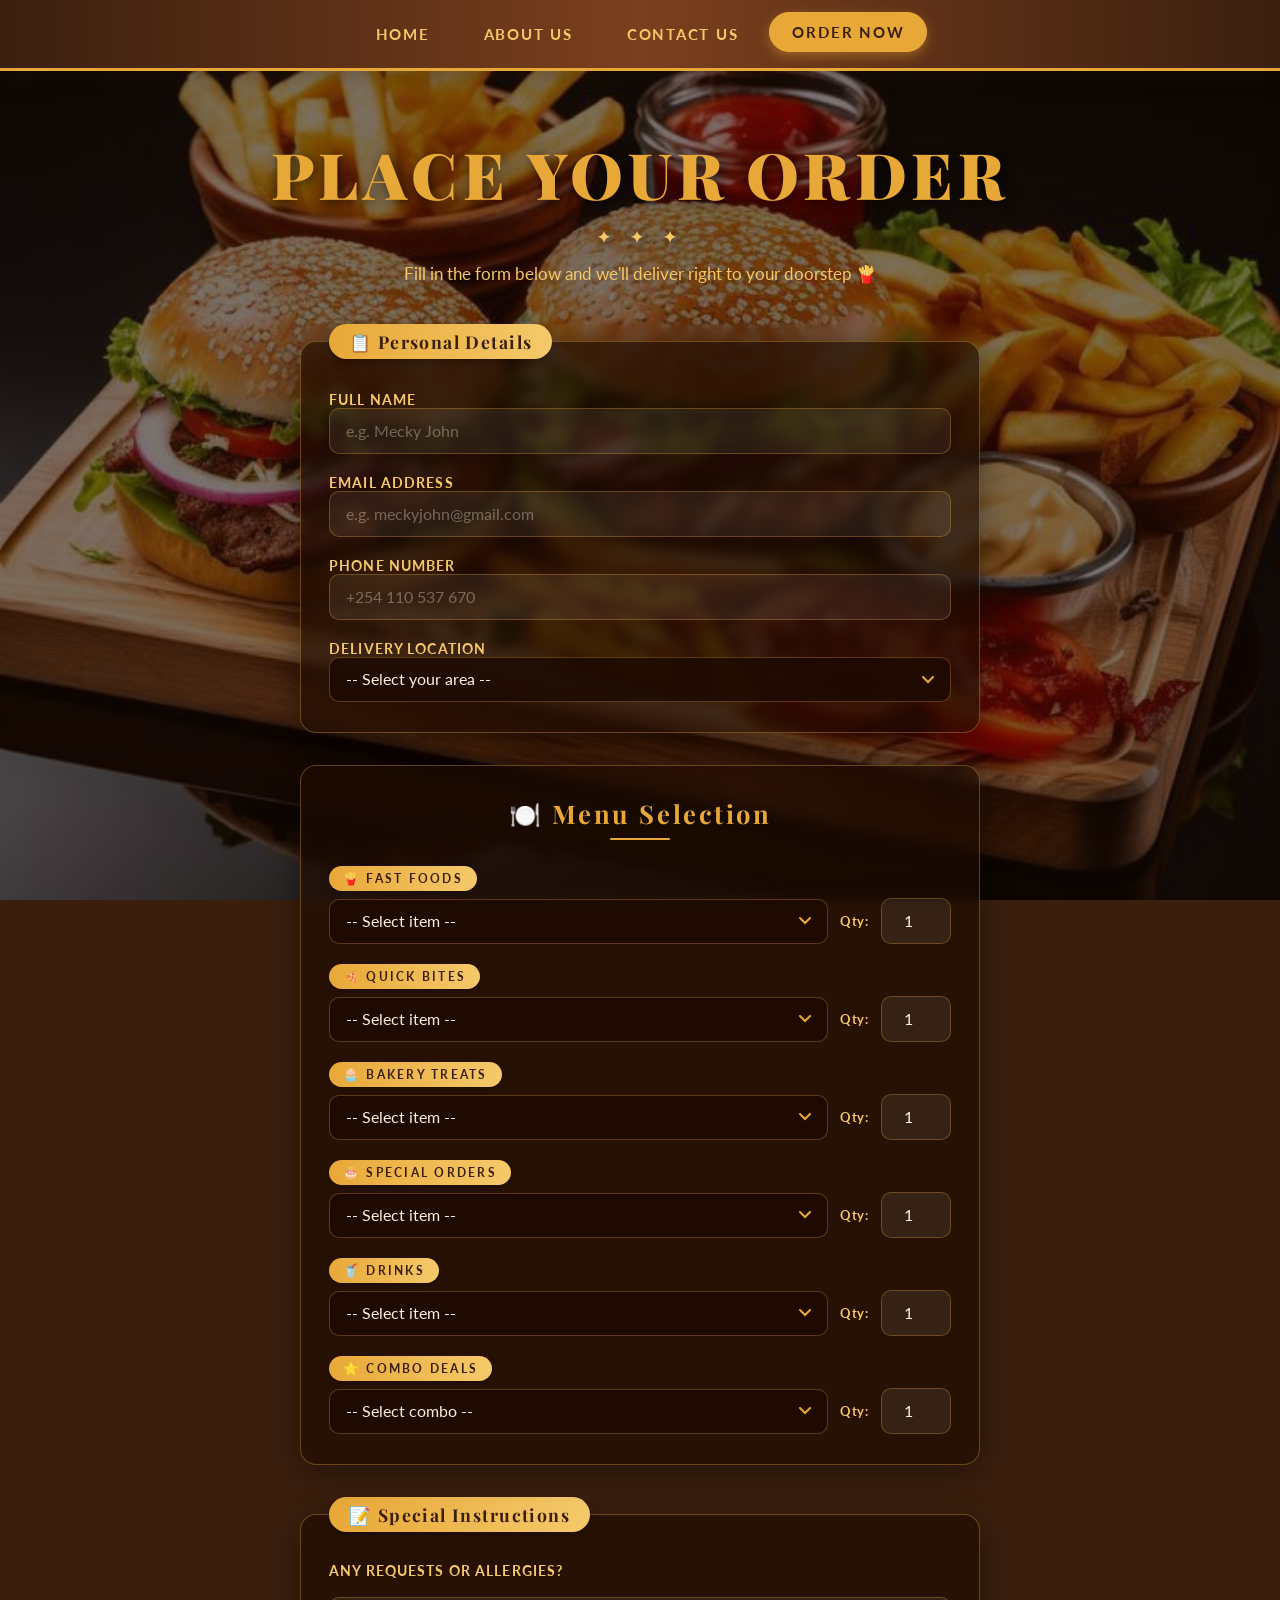
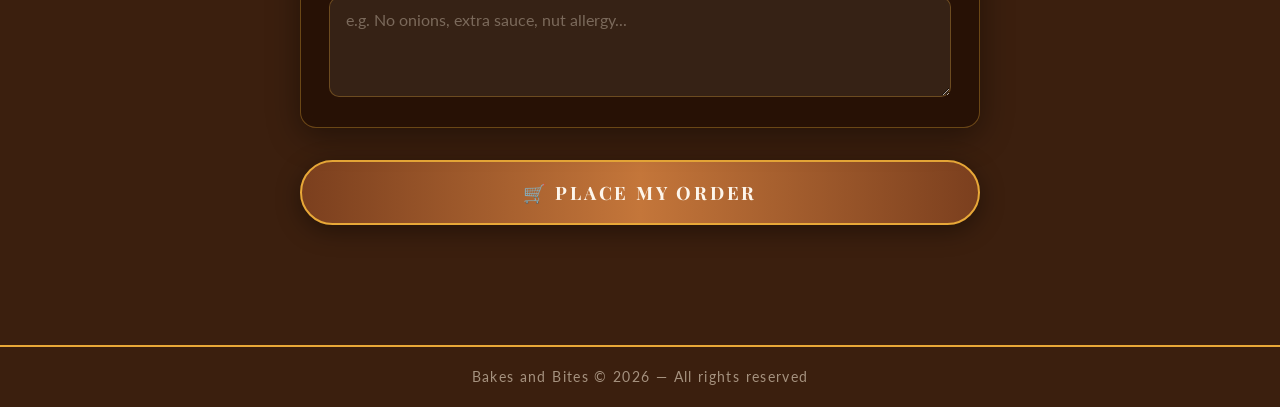
==== order.html @ fb9deca4 "Add files via upload" ====
<!DOCTYPE html>
<html lang="en">
<head>
  <meta charset="UTF-8">
  <meta name="viewport" content="width=device-width, initial-scale=1.0">
  <title>Place Your Order - Bakes and Bites</title>
  <link rel="stylesheet" href="style.css">
</head>
<body>

  <!-- Navigation -->
  <nav>
    <a href="index.html">Home</a>
    <a href="index.html#about">About Us</a>
    <a href="index.html#contact">Contact Us</a>
    <a href="order.html" class="active">Order Now</a>
  </nav>

  <!-- Header -->
  <header>
    <h1>PLACE YOUR ORDER</h1>
    <p>Fill in the form below and we'll deliver right to your doorstep 🍟</p>
  </header>

  <!-- Order Form -->
  <form>

    <!-- PERSONAL DETAILS -->
    <fieldset>
      <legend>📋 Personal Details</legend>

      <div>
        <label for="name">Full Name</label>
        <input type="text" id="name" name="name" placeholder="e.g. Mecky John" required>
      </div>

      <div>
        <label for="email">Email Address</label>
        <input type="email" id="email" name="email" placeholder="e.g. meckyjohn@gmail.com">
      </div>

      <div>
        <label for="number">Phone Number</label>
        <input type="tel" id="number" name="number" placeholder="+254 110 537 670" required>
      </div>

      <div>
        <label for="address">Delivery Location</label>
        <select id="address" name="address" required>
          <option value="">-- Select your area --</option>
          <option value="kinoo-87">87 Mall</option>
          <option value="mama-ngina">Mama Ngina</option>
          <option value="kariango-A">Kariango-A</option>
          <option value="kariango-B">Kariango-B</option>
          <option value="kariango-C">Kariango-C</option>
          <option value="kanyariri">Kanyariri</option>
          <option value="sunny-brook">Sunny Brook Gardens</option>
          <option value="muthiga">Muthiga</option>
          <option value="regen">Regen</option>
          <option value="rungiri">Rungiri</option>
        </select>
      </div>
    </fieldset>

    <!-- MENU SELECTION -->
    <div class="menu-section">
      <h2>🍽️ Menu Selection</h2>

      <div class="menu-group">
        <span class="category-label">🍟 Fast Foods</span>
        <div class="qty-row">
          <select id="fast-food" name="fast-food">
            <option value="">-- Select item --</option>
            <option value="classic-burger">Classic Burger &mdash; KSh 250</option>
            <option value="cheese-burger">Cheese Burger &mdash; KSh 300</option>
            <option value="chicken-burger">Chicken Burger &mdash; KSh 320</option>
            <option value="hot-dog">Hot Dog (Loaded) &mdash; KSh 200</option>
            <option value="fries-regular">French Fries (Regular) &mdash; KSh 150</option>
            <option value="fries-large">French Fries (Large) &mdash; KSh 250</option>
            <option value="wings">Chicken Wings (6pcs) &mdash; KSh 400</option>
            <option value="samosa">Samosa (Beef/Chicken) &mdash; KSh 70 each</option>
          </select>
          <span class="qty-label">Qty:</span>
          <input type="number" class="qty-input" name="fast-food-qty" min="1" max="20" value="1">
        </div>
      </div>

      <div class="menu-group">
        <span class="category-label">🍕 Quick Bites</span>
        <div class="qty-row">
          <select id="quick-bites" name="quick-bites">
            <option value="">-- Select item --</option>
            <option value="mini-pizza">Mini Pizza &mdash; KSh 350</option>
            <option value="sausage-roll">Sausage Roll &mdash; KSh 120</option>
            <option value="chicken-wrap">Chicken Wrap &mdash; KSh 300</option>
            <option value="chapati-beans">Chapati + Beans &mdash; KSh 200</option>
          </select>
          <span class="qty-label">Qty:</span>
          <input type="number" class="qty-input" name="quick-bites-qty" min="1" max="20" value="1">
        </div>
      </div>

      <div class="menu-group">
        <span class="category-label">🧁 Bakery Treats</span>
        <div class="qty-row">
          <select id="bakery" name="bakery">
            <option value="">-- Select item --</option>
            <option value="cupcakes">Cupcakes (Vanilla/Chocolate) &mdash; KSh 100</option>
            <option value="doughnuts">Doughnuts (Glazed/Chocolate) &mdash; KSh 80</option>
            <option value="slice-cake">Slice Cake &mdash; KSh 150</option>
            <option value="cookies">Cookies (2 pcs) &mdash; KSh 100</option>
            <option value="muffins">Muffins &mdash; KSh 120</option>
          </select>
          <span class="qty-label">Qty:</span>
          <input type="number" class="qty-input" name="bakery-qty" min="1" max="20" value="1">
        </div>
      </div>

      <div class="menu-group">
        <span class="category-label">🎂 Special Orders</span>
        <div class="qty-row">
          <select id="special" name="special">
            <option value="">-- Select item --</option>
            <option value="birthday-cake">Birthday Cakes (1kg+) &mdash; From KSh 1500</option>
            <option value="custom-cake">Custom Cakes &mdash; Price varies</option>
          </select>
          <span class="qty-label">Qty:</span>
          <input type="number" class="qty-input" name="special-qty" min="1" max="20" value="1">
        </div>
      </div>

      <div class="menu-group">
        <span class="category-label">🥤 Drinks</span>
        <div class="qty-row">
          <select id="drinks" name="drinks">
            <option value="">-- Select item --</option>
            <option value="soda">Soda (500ml) &mdash; KSh 100</option>
            <option value="juice">Fresh Juice &mdash; KSh 150</option>
            <option value="milkshake">Milkshake (Vanilla/Chocolate) &mdash; KSh 250</option>
            <option value="tea-coffee">Tea/Coffee &mdash; KSh 80</option>
          </select>
          <span class="qty-label">Qty:</span>
          <input type="number" class="qty-input" name="drinks-qty" min="1" max="20" value="1">
        </div>
      </div>

      <div class="menu-group">
        <span class="category-label">⭐ Combo Deals</span>
        <div class="qty-row">
          <select id="combos" name="combos">
            <option value="">-- Select combo --</option>
            <option value="combo-1">Burger + Fries + Soda &mdash; KSh 450</option>
            <option value="combo-2">Hot Dog + Juice &mdash; KSh 300</option>
            <option value="combo-3">Chicken Wings + Fries + Soda &mdash; KSh 600</option>
          </select>
          <span class="qty-label">Qty:</span>
          <input type="number" class="qty-input" name="combos-qty" min="1" max="20" value="1">
        </div>
      </div>
    </div>

    <!-- SPECIAL INSTRUCTIONS -->
    <fieldset>
      <legend>📝 Special Instructions</legend>
      <label for="notes">Any requests or allergies?</label>
      <textarea id="notes" name="notes" placeholder="e.g. No onions, extra sauce, nut allergy..."></textarea>
    </fieldset>

    <!-- SUBMIT -->
    <button type="submit" class="submit-btn">🛒 Place My Order</button>

  </form>

  <footer>Bakes and Bites &copy; 2026 &mdash; All rights reserved</footer>

</body>
</html>
---- style.css ----
/* =============================================
   BAKES AND BITES — style.css
   Shared styles for index.html + order.html
   ============================================= */

@import url('https://fonts.googleapis.com/css2?family=Playfair+Display:wght@400;700;900&family=Lato:wght@300;400;700&display=swap');

/* --- CSS Variables --- */
:root {
  --cream:       #fdf6ec;
  --warm-white:  #fff8f0;
  --brown-dark:  #3b1f0e;
  --brown-mid:   #7b3f1e;
  --brown-light: #c4763a;
  --gold:        #e8a838;
  --gold-light:  #f5c96a;
  --red-accent:  #b03a2e;
  --text-dark:   #2c1a0e;
  --text-light:  #fdf0dc;
  --shadow:      rgba(59, 31, 14, 0.25);
}

/* --- Reset --- */
*, *::before, *::after {
  margin: 0;
  padding: 0;
  box-sizing: border-box;
}

html {
  scroll-behavior: smooth;
  font-size: 16px;
}

body {
  font-family: 'Lato', sans-serif;
  color: var(--text-light);
  background-color: var(--brown-dark);
  background-image: url(mark.1),
    linear-gradient(135deg, #1a0a02 0%, #3b1f0e 100%);
  background-size: cover;
  background-attachment: fixed;
  background-position: center;
}

/* Dark overlay over background image */
body::before {
  content: '';
  position: fixed;
  inset: 0;
  background: rgba(20, 8, 2, 0.55);
  z-index: 0;
  pointer-events: none;
}

/* Sit above the overlay */
nav, section, header, form, footer, .menu-section {
  position: relative;
  z-index: 1;
}

/* =============================================
   NAVIGATION
   ============================================= */
nav {
  position: sticky;
  top: 0;
  z-index: 100;
  display: flex;
  justify-content: center;
  align-items: center;
  flex-wrap: wrap;
  gap: 8px;
  padding: 14px 30px;
  background: linear-gradient(90deg, var(--brown-dark), var(--brown-mid), var(--brown-dark));
  border-bottom: 3px solid var(--gold);
  box-shadow: 0 4px 20px var(--shadow);
}

nav a {
  color: var(--gold-light);
  font-family: 'Lato', sans-serif;
  font-weight: 700;
  font-size: 0.92rem;
  letter-spacing: 0.12em;
  text-transform: uppercase;
  text-decoration: none;
  padding: 10px 22px;
  border-radius: 30px;
  border: 1.5px solid transparent;
  transition: all 0.3s ease;
}

nav a:hover,
nav a.active {
  background-color: var(--gold);
  color: var(--brown-dark);
  border-color: var(--gold);
  transform: translateY(-2px);
  box-shadow: 0 4px 12px rgba(232, 168, 56, 0.4);
}

/* =============================================
   SECTIONS (index.html pages)
   ============================================= */
section {
  min-height: 100vh;
  padding: 90px 60px 70px;
  display: flex;
  flex-direction: column;
  justify-content: center;
}

/* HOME */
#home {
  text-align: center;
  align-items: center;
  background: linear-gradient(180deg,
    rgba(30, 10, 2, 0.72) 0%,
    rgba(60, 25, 8, 0.52) 100%);
  border-bottom: 3px solid var(--gold);
}

#home h1 {
  font-family: 'Playfair Display', serif;
  font-size: clamp(3rem, 8vw, 6rem);
  font-weight: 900;
  color: var(--gold);
  letter-spacing: 0.08em;
  text-shadow: 3px 3px 12px rgba(0,0,0,0.6);
  margin-bottom: 30px;
  animation: fadeDown 1s ease both;
}

#home h1::after {
  content: '✦  ✦  ✦';
  display: block;
  font-size: 1.1rem;
  color: var(--brown-light);
  margin-top: 12px;
  letter-spacing: 0.5em;
}

#home p {
  font-size: clamp(1rem, 2vw, 1.2rem);
  color: var(--text-light);
  max-width: 680px;
  line-height: 1.9;
  margin-bottom: 20px;
  animation: fadeUp 1.2s ease both;
}

/* ABOUT */
#about {
  background: linear-gradient(160deg,
    rgba(20, 8, 2, 0.82) 0%,
    rgba(50, 20, 5, 0.75) 100%);
  border-bottom: 3px solid var(--gold);
}

#about > h1 {
  font-family: 'Playfair Display', serif;
  font-size: clamp(2.2rem, 5vw, 3.5rem);
  color: var(--gold);
  text-align: center;
  margin-bottom: 18px;
  letter-spacing: 0.06em;
}

#about > p {
  color: var(--text-light);
  font-size: 1.05rem;
  max-width: 700px;
  line-height: 1.85;
  text-align: center;
  margin: 0 auto 50px;
}

/* Menu heading (h2 inside #about but not the offer) */
#about h2:not(.offer-heading) {
  font-family: 'Playfair Display', serif;
  font-size: 2rem;
  color: var(--gold-light);
  text-align: center;
  margin-bottom: 35px;
  letter-spacing: 0.1em;
}

#about h2:not(.offer-heading)::after {
  content: '';
  display: block;
  width: 80px;
  height: 3px;
  background: var(--gold);
  margin: 10px auto 0;
  border-radius: 2px;
}

/* Offer banner */
.offer-heading {
  font-family: 'Playfair Display', serif;
  font-size: 1.8rem;
  color: var(--cream) !important;
  background: linear-gradient(90deg, var(--red-accent), var(--brown-mid));
  display: inline-block;
  padding: 10px 30px;
  border-radius: 10px;
  margin-top: 40px;
  margin-bottom: 12px;
  box-shadow: 0 4px 16px rgba(176, 58, 46, 0.4);
}

#about p strong { color: var(--gold-light); }
#about p span {
  color: var(--gold);
  font-weight: 700;
  text-decoration: underline;
  text-underline-offset: 4px;
}

/* Back to top */
#about a[href="#home"] {
  display: inline-block;
  margin-top: 40px;
  color: var(--gold);
  font-weight: 700;
  text-decoration: none;
  letter-spacing: 0.1em;
  text-transform: uppercase;
  font-size: 0.9rem;
  border: 2px solid var(--gold);
  padding: 10px 24px;
  border-radius: 30px;
  transition: all 0.3s ease;
}

#about a[href="#home"]:hover {
  background: var(--gold);
  color: var(--brown-dark);
}

/* Category h3 headings */
h3 {
  font-family: 'Lato', sans-serif;
  font-size: 1.05rem;
  font-weight: 700;
  letter-spacing: 0.1em;
  text-transform: uppercase;
  color: var(--brown-dark);
  background: linear-gradient(90deg, var(--gold), var(--gold-light));
  padding: 10px 20px;
  border-radius: 8px;
  margin: 30px 0 12px;
  display: inline-block;
  box-shadow: 0 3px 10px rgba(0,0,0,0.3);
}

/* Menu lists */
ul {
  list-style: none;
  margin-bottom: 10px;
  padding-left: 10px;
}

ul li {
  color: var(--text-light);
  font-size: 1rem;
  padding: 8px 0 8px 22px;
  border-bottom: 1px solid rgba(232, 168, 56, 0.15);
  position: relative;
  transition: color 0.2s;
}

ul li::before {
  content: '›';
  position: absolute;
  left: 0;
  color: var(--gold);
  font-size: 1.3rem;
  line-height: 1.4;
}

ul li:hover { color: var(--gold-light); }

/* CONTACT */
#contact {
  text-align: center;
  align-items: center;
  background: linear-gradient(180deg,
    rgba(20, 8, 2, 0.85) 0%,
    rgba(10, 4, 1, 0.95) 100%);
}

#contact h1 {
  font-family: 'Playfair Display', serif;
  font-size: clamp(2rem, 5vw, 3.2rem);
  color: var(--gold);
  margin-bottom: 30px;
  letter-spacing: 0.06em;
}

#contact p {
  color: var(--gold-light);
  font-size: 1rem;
  margin-bottom: 8px;
  font-weight: 700;
  letter-spacing: 0.08em;
  text-transform: uppercase;
}

#contact a {
  display: inline-block;
  color: var(--text-light);
  font-size: 1.05rem;
  text-decoration: none;
  background: var(--brown-mid);
  padding: 12px 30px;
  border-radius: 30px;
  margin-bottom: 30px;
  border: 1.5px solid var(--gold);
  transition: all 0.3s ease;
}

#contact a:hover {
  background: var(--gold);
  color: var(--brown-dark);
  transform: translateY(-2px);
  box-shadow: 0 6px 18px rgba(232, 168, 56, 0.35);
}

/* =============================================
   FOOTER
   ============================================= */
footer {
  position: relative;
  z-index: 1;
  background: var(--brown-dark);
  color: rgba(253, 240, 220, 0.55);
  text-align: center;
  font-size: 0.85rem;
  letter-spacing: 0.1em;
  padding: 22px 20px;
  border-top: 2px solid var(--gold);
  margin-top: 60px;
}

/* =============================================
   ORDER PAGE — header
   ============================================= */
header {
  text-align: center;
  padding: 60px 20px 40px;
}

header h1 {
  font-family: 'Playfair Display', serif;
  font-size: clamp(2.4rem, 6vw, 4rem);
  font-weight: 900;
  color: var(--gold);
  letter-spacing: 0.08em;
  text-shadow: 2px 2px 12px rgba(0,0,0,0.6);
  animation: fadeDown 0.9s ease both;
}

header h1::after {
  content: '✦  ✦  ✦';
  display: block;
  font-size: 1rem;
  color: var(--gold-light);
  margin-top: 10px;
  letter-spacing: 0.5em;
}

header p {
  color: var(--gold-light);
  font-size: 1.05rem;
  margin-top: 16px;
  opacity: 0.85;
  animation: fadeUp 1s ease both;
}

/* =============================================
   ORDER PAGE — form
   ============================================= */
form {
  max-width: 720px;
  margin: 0 auto;
  padding: 0 20px 60px;
  display: flex;
  flex-direction: column;
  gap: 32px;
}

fieldset {
  border: 1.5px solid rgba(232, 168, 56, 0.35);
  border-radius: 16px;
  padding: 30px 28px;
  background: rgba(30, 12, 3, 0.65);
  backdrop-filter: blur(6px);
  box-shadow: 0 8px 32px rgba(0,0,0,0.4);
  display: flex;
  flex-direction: column;
  gap: 18px;
  animation: fadeUp 0.8s ease both;
}

legend {
  font-family: 'Playfair Display', serif;
  font-size: 1.1rem;
  font-weight: 700;
  color: var(--brown-dark);
  background: linear-gradient(90deg, var(--gold), var(--gold-light));
  padding: 6px 20px;
  border-radius: 20px;
  letter-spacing: 0.08em;
  box-shadow: 0 3px 10px rgba(0,0,0,0.3);
}

.menu-section {
  background: rgba(30, 12, 3, 0.65);
  border: 1.5px solid rgba(232, 168, 56, 0.35);
  border-radius: 16px;
  padding: 30px 28px;
  backdrop-filter: blur(6px);
  box-shadow: 0 8px 32px rgba(0,0,0,0.4);
  display: flex;
  flex-direction: column;
  gap: 20px;
  animation: fadeUp 1s ease both;
}

.menu-section h2 {
  font-family: 'Playfair Display', serif;
  font-size: 1.6rem;
  color: var(--gold);
  text-align: center;
  letter-spacing: 0.1em;
  margin-bottom: 6px;
}

.menu-section h2::after {
  content: '';
  display: block;
  width: 60px;
  height: 2px;
  background: var(--gold);
  margin: 8px auto 0;
  border-radius: 2px;
}

.menu-group {
  display: flex;
  flex-direction: column;
  gap: 7px;
}

.category-label {
  font-size: 0.78rem;
  font-weight: 700;
  letter-spacing: 0.18em;
  text-transform: uppercase;
  color: var(--brown-dark);
  background: linear-gradient(90deg, var(--gold), var(--gold-light));
  display: inline-block;
  padding: 5px 14px;
  border-radius: 20px;
  width: fit-content;
  box-shadow: 0 2px 8px rgba(0,0,0,0.25);
}

label {
  font-size: 0.88rem;
  font-weight: 700;
  letter-spacing: 0.08em;
  color: var(--gold-light);
  text-transform: uppercase;
}

input[type="text"],
input[type="email"],
input[type="tel"],
input[type="number"] {
  width: 100%;
  padding: 13px 16px;
  border-radius: 10px;
  border: 1.5px solid rgba(232, 168, 56, 0.3);
  background: rgba(255, 248, 235, 0.07);
  color: var(--text-light);
  font-family: 'Lato', sans-serif;
  font-size: 0.97rem;
  outline: none;
  transition: border-color 0.3s, box-shadow 0.3s, background 0.3s;
}

input::placeholder { color: rgba(253, 240, 220, 0.35); }

input:focus {
  border-color: var(--gold);
  background: rgba(255, 248, 235, 0.12);
  box-shadow: 0 0 0 3px rgba(232, 168, 56, 0.2);
}

select {
  width: 100%;
  padding: 13px 16px;
  border-radius: 10px;
  border: 1.5px solid rgba(232, 168, 56, 0.3);
  background: rgba(30, 10, 2, 0.85);
  color: var(--text-light);
  font-family: 'Lato', sans-serif;
  font-size: 0.97rem;
  outline: none;
  cursor: pointer;
  appearance: none;
  background-image: url("data:image/svg+xml,%3Csvg xmlns='http://www.w3.org/2000/svg' width='12' height='8' viewBox='0 0 12 8'%3E%3Cpath d='M1 1l5 5 5-5' stroke='%23e8a838' stroke-width='2' fill='none' stroke-linecap='round'/%3E%3C/svg%3E");
  background-repeat: no-repeat;
  background-position: right 16px center;
  padding-right: 40px;
  transition: border-color 0.3s, box-shadow 0.3s;
}

select:focus {
  border-color: var(--gold);
  box-shadow: 0 0 0 3px rgba(232, 168, 56, 0.2);
}

select option {
  background: var(--brown-dark);
  color: var(--text-light);
}

.qty-row {
  display: flex;
  align-items: center;
  gap: 12px;
}

.qty-row select { flex: 1; }

.qty-label {
  color: var(--gold-light);
  font-size: 0.82rem;
  font-weight: 700;
  letter-spacing: 0.06em;
  white-space: nowrap;
}

.qty-input {
  width: 70px !important;
  text-align: center;
  padding: 13px 8px !important;
}

textarea {
  width: 100%;
  padding: 13px 16px;
  border-radius: 10px;
  border: 1.5px solid rgba(232, 168, 56, 0.3);
  background: rgba(255, 248, 235, 0.07);
  color: var(--text-light);
  font-family: 'Lato', sans-serif;
  font-size: 0.97rem;
  resize: vertical;
  min-height: 100px;
  outline: none;
  transition: border-color 0.3s, box-shadow 0.3s;
}

textarea::placeholder { color: rgba(253, 240, 220, 0.35); }

textarea:focus {
  border-color: var(--gold);
  box-shadow: 0 0 0 3px rgba(232, 168, 56, 0.2);
}

.submit-btn {
  display: block;
  width: 100%;
  padding: 18px;
  background: linear-gradient(90deg, var(--brown-mid), var(--brown-light), var(--brown-mid));
  color: var(--cream);
  font-family: 'Playfair Display', serif;
  font-size: 1.15rem;
  font-weight: 700;
  letter-spacing: 0.15em;
  text-transform: uppercase;
  border: 2px solid var(--gold);
  border-radius: 50px;
  cursor: pointer;
  transition: all 0.3s ease;
  box-shadow: 0 6px 24px rgba(0,0,0,0.4);
}

.submit-btn:hover {
  background: linear-gradient(90deg, var(--gold), var(--gold-light), var(--gold));
  color: var(--brown-dark);
  transform: translateY(-3px);
  box-shadow: 0 10px 30px rgba(232,168,56,0.4);
}

.submit-btn:active { transform: translateY(0); }

/* =============================================
   ANIMATIONS
   ============================================= */
@keyframes fadeDown {
  from { opacity: 0; transform: translateY(-30px); }
  to   { opacity: 1; transform: translateY(0); }
}

@keyframes fadeUp {
  from { opacity: 0; transform: translateY(30px); }
  to   { opacity: 1; transform: translateY(0); }
}

/* =============================================
   RESPONSIVE — Mobile
   ============================================= */
@media (max-width: 600px) {
  section { padding: 80px 24px 50px; }

  nav {
    gap: 6px;
    padding: 12px 16px;
  }

  nav a {
    font-size: 0.8rem;
    padding: 8px 12px;
  }

  h3 { font-size: 0.95rem; }

  .qty-row {
    flex-direction: column;
    align-items: stretch;
  }

  .qty-input { width: 100% !important; }

  fieldset, .menu-section { padding: 22px 18px; }
}
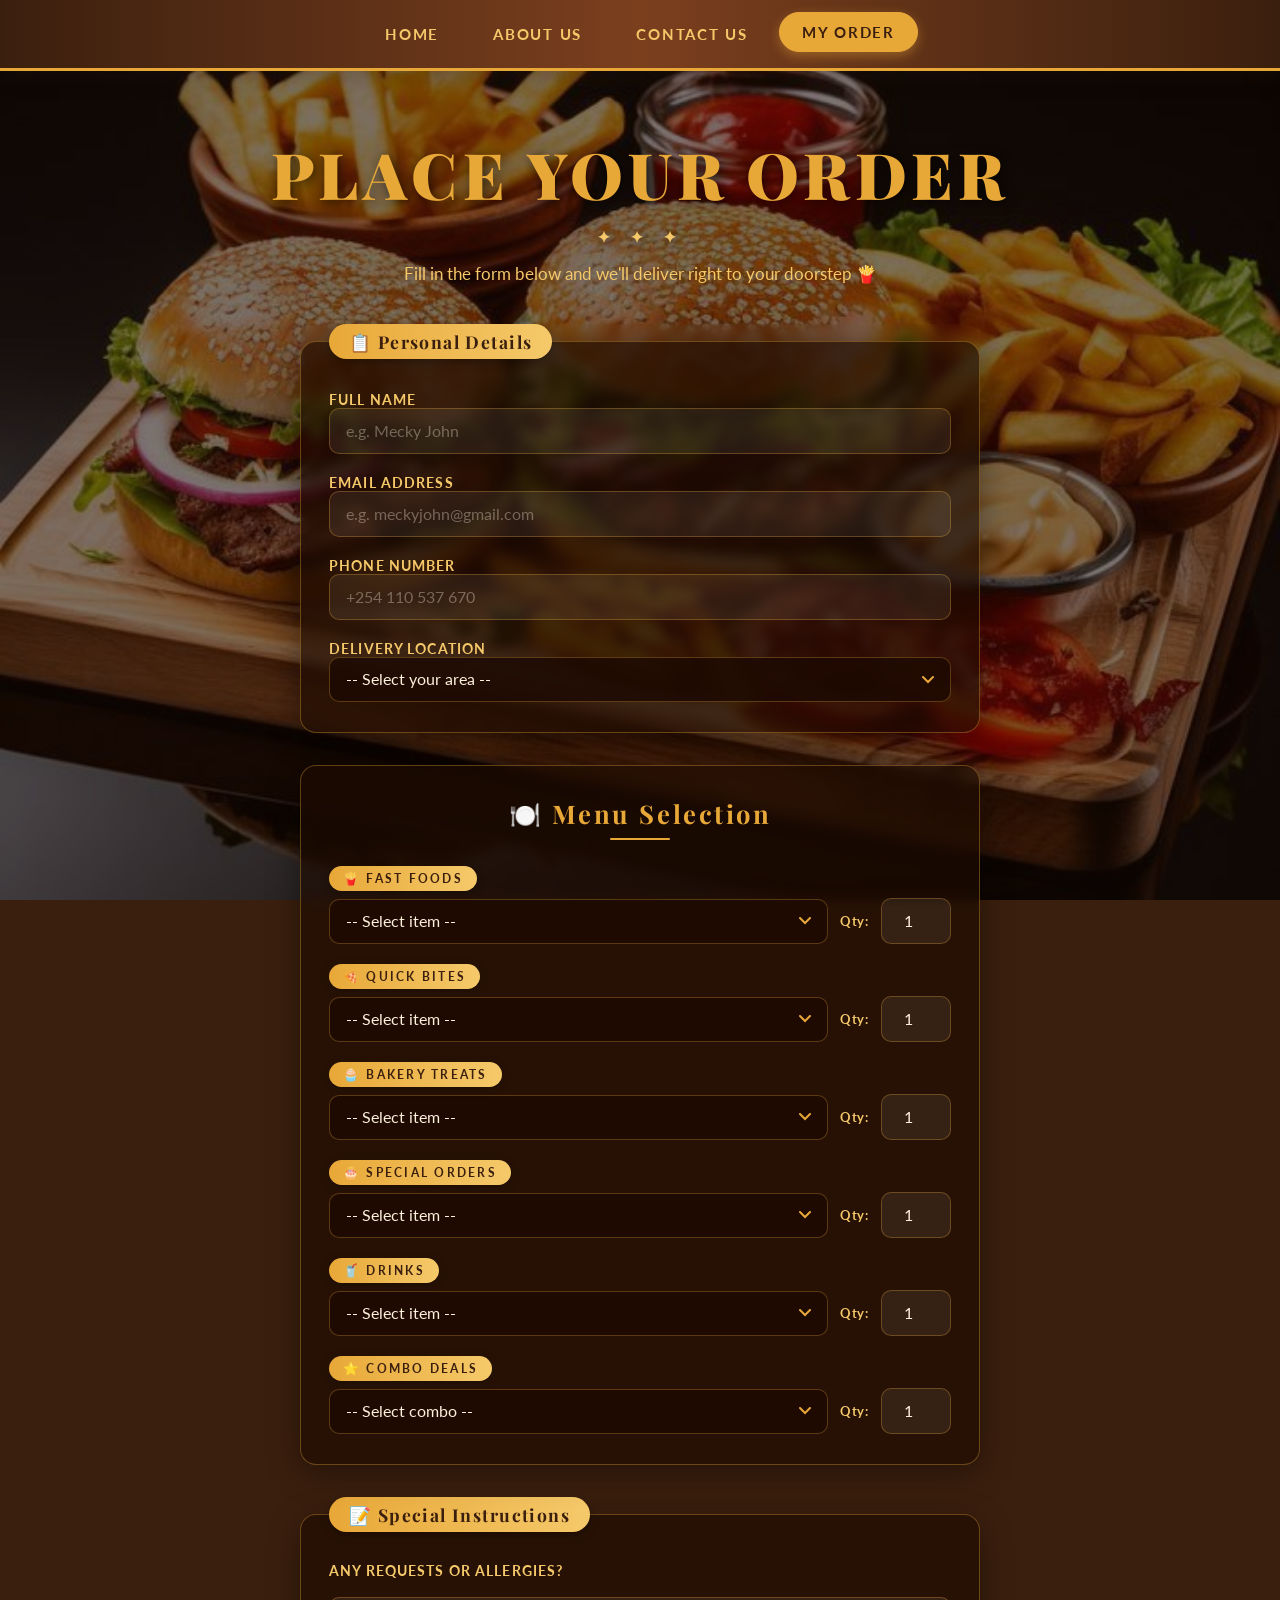
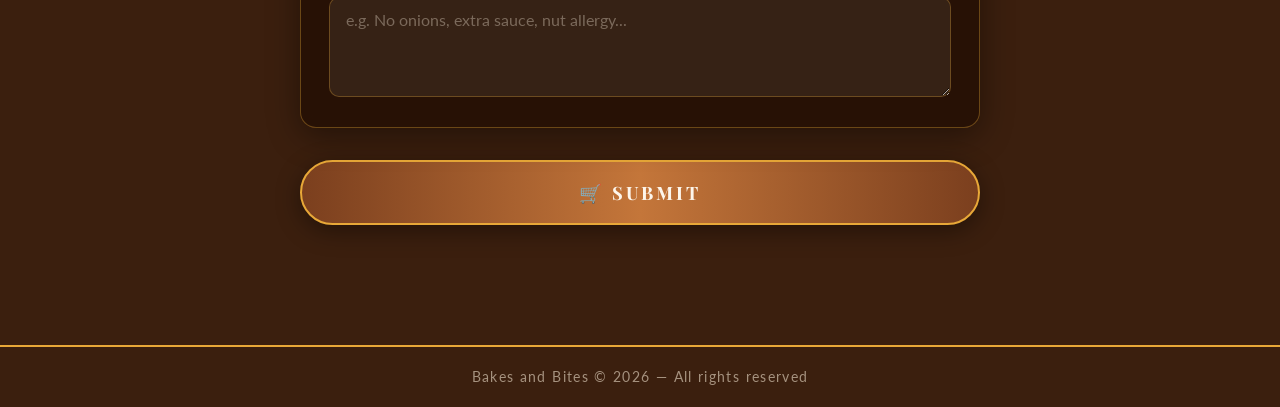
==== commit e108f069: "Add files via upload" ====
--- a/order.html
+++ b/order.html
@@ -13,7 +13,7 @@
     <a href="index.html">Home</a>
     <a href="index.html#about">About Us</a>
     <a href="index.html#contact">Contact Us</a>
-    <a href="order.html" class="active">Order Now</a>
+    <a href="order.html" class="active">My Order </a>
   </nav>
 
   <!-- Header -->
@@ -167,7 +167,7 @@
     </fieldset>
 
     <!-- SUBMIT -->
-    <button type="submit" class="submit-btn">🛒 Place My Order</button>
+    <button type="submit" class="submit-btn">🛒 Submit</button>
 
   </form>
 
--- a/style.css
+++ b/style.css
@@ -36,7 +36,7 @@
   font-family: 'Lato', sans-serif;
   color: var(--text-light);
   background-color: var(--brown-dark);
-  background-image: url(mark.1),
+  background-image: url(fastfoods.jpeg),
     linear-gradient(135deg, #1a0a02 0%, #3b1f0e 100%);
   background-size: cover;
   background-attachment: fixed;
@@ -156,6 +156,7 @@
     rgba(20, 8, 2, 0.82) 0%,
     rgba(50, 20, 5, 0.75) 100%);
   border-bottom: 3px solid var(--gold);
+  align-items: flex-start;
 }
 
 #about > h1 {
@@ -185,6 +186,41 @@
   margin-bottom: 35px;
   letter-spacing: 0.1em;
 }
+
+.menu-row{
+    display: flex;
+    align-items: center;
+    gap: 24px;
+    margin-bottom: 40px;
+    flex-direction: row;
+}
+
+.menu-img-wrapper{
+    width: 180px;
+    height: 180px;
+    border-radius: 150px;
+    border:12px var(--gold);
+    flex-shrink:0;
+    overflow: hidden;
+}
+
+.menu-img-wrapper img{
+    width: 100%;
+    height: 100%;
+     object-fit: cover;
+}
+
+#menu{
+    width: 100%;
+    display: flex;
+    flex-direction: column;
+    gap: 24px;
+}
+.menu-row.reverse{
+    flex-direction: row-reverse;
+    align-items: center;
+}
+
 
 #about h2:not(.offer-heading)::after {
   content: '';
@@ -218,27 +254,27 @@
   text-underline-offset: 4px;
 }
 
-/* Back to top */
-#about a[href="#home"] {
+/* Open Order form */
+#order-now a{
   display: inline-block;
   margin-top: 40px;
   color: var(--gold);
   font-weight: 700;
   text-decoration: none;
-  letter-spacing: 0.1em;
+  letter-spacing: 0.1rem;
   text-transform: uppercase;
   font-size: 0.9rem;
   border: 2px solid var(--gold);
-  padding: 10px 24px;
-  border-radius: 30px;
-  transition: all 0.3s ease;
-}
-
-#about a[href="#home"]:hover {
+  padding: 12px 24px;
+  border-top-left-radius: 20px;
+  border-bottom-right-radius: 20px;
+  transition: all 0.3s ease-in;
+}
+
+#order-now a:hover{
   background: var(--gold);
   color: var(--brown-dark);
 }
-
 /* Category h3 headings */
 h3 {
   font-family: 'Lato', sans-serif;
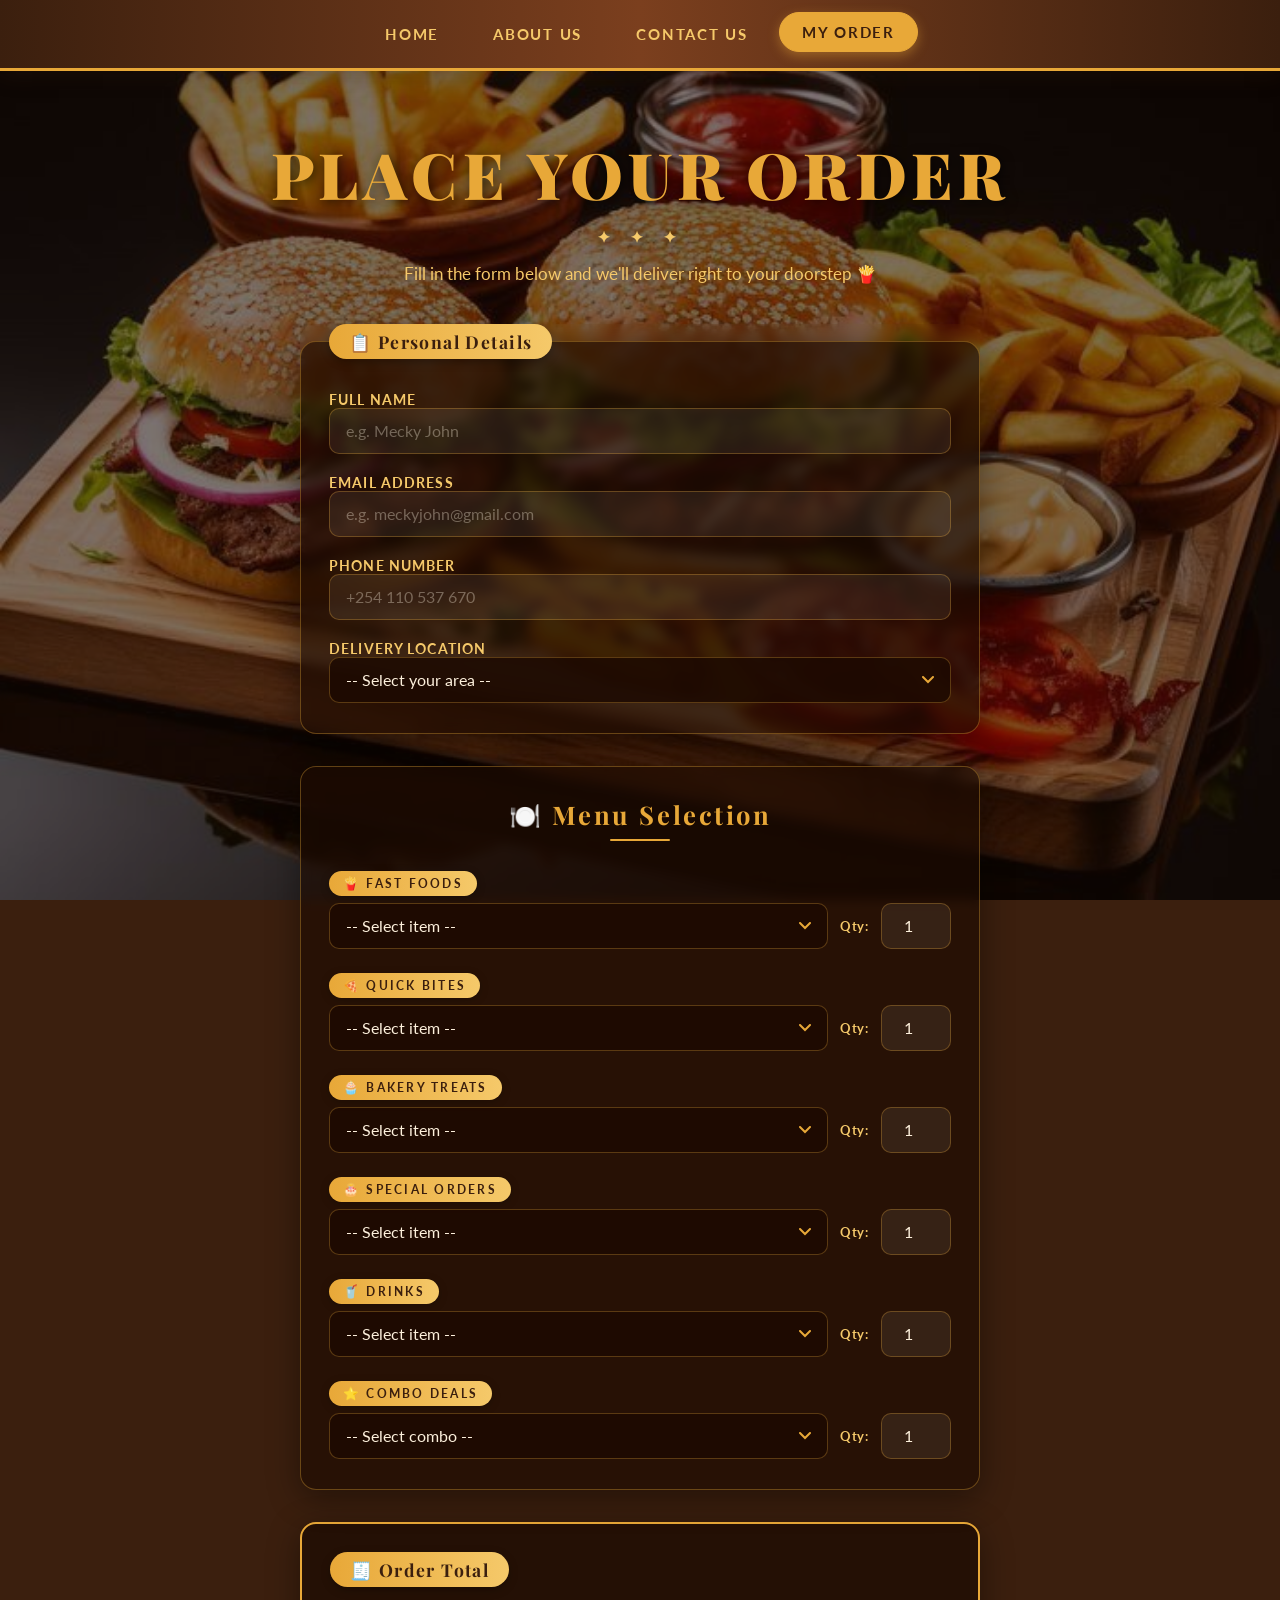
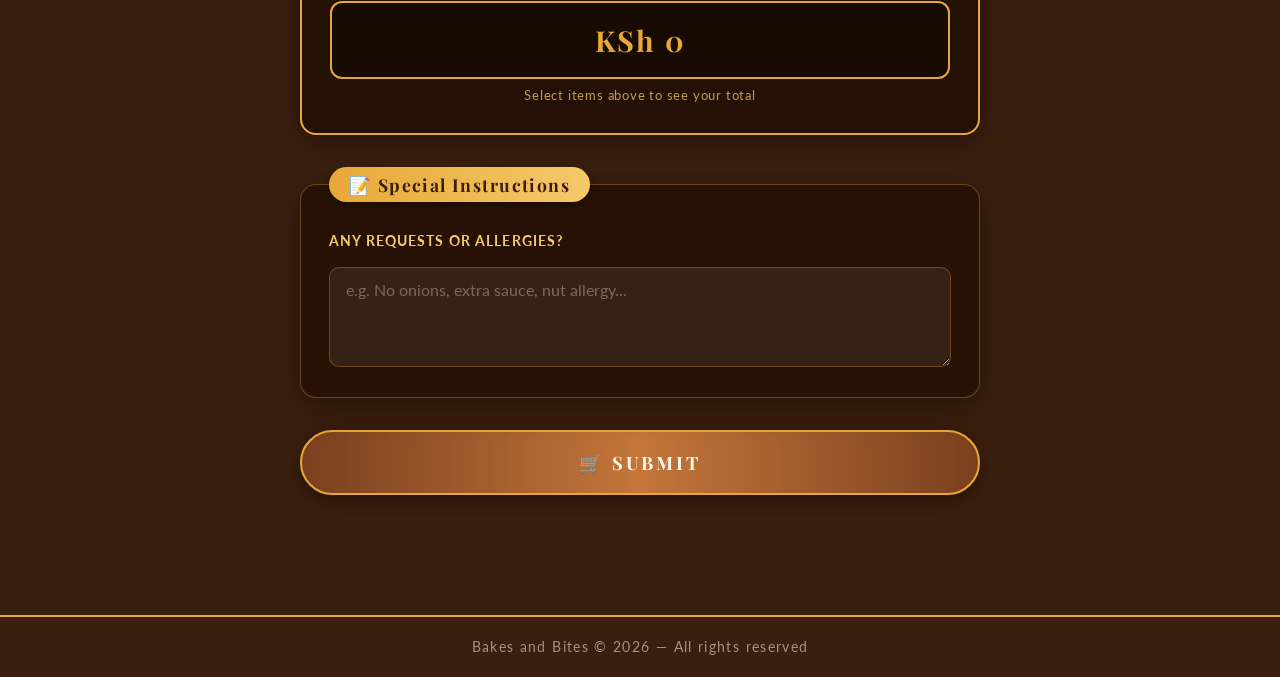
==== commit 6571cc59: "Add files via upload" ====
--- a/order.html
+++ b/order.html
@@ -63,12 +63,13 @@
     </fieldset>
 
     <!-- MENU SELECTION -->
-    <div class="menu-section">
+    <div id="menu" class="menu-section">
       <h2>🍽️ Menu Selection</h2>
 
       <div class="menu-group">
         <span class="category-label">🍟 Fast Foods</span>
-        <div class="qty-row">
+        <div  class="qty-row">
+
           <select id="fast-food" name="fast-food">
             <option value="">-- Select item --</option>
             <option value="classic-burger">Classic Burger &mdash; KSh 250</option>
@@ -158,6 +159,14 @@
         </div>
       </div>
     </div>
+    <!--LIVE CALCULATOR-->
+<div class="total-section">
+  <span class="total-label">🧾 Order Total</span>
+  <div class="total-display-wrapper">
+    <input type="text" id="display" disabled placeholder="KSh 0">
+    <p class="total-note" id="total-note"></p>
+  </div>
+</div>
 
     <!-- SPECIAL INSTRUCTIONS -->
     <fieldset>
@@ -166,6 +175,7 @@
       <textarea id="notes" name="notes" placeholder="e.g. No onions, extra sauce, nut allergy..."></textarea>
     </fieldset>
 
+    
     <!-- SUBMIT -->
     <button type="submit" class="submit-btn">🛒 Submit</button>
 
@@ -173,5 +183,6 @@
 
   <footer>Bakes and Bites &copy; 2026 &mdash; All rights reserved</footer>
 
+  <script src="script.js"></script>
 </body>
 </html>
--- a/style.css
+++ b/style.css
@@ -36,7 +36,7 @@
   font-family: 'Lato', sans-serif;
   color: var(--text-light);
   background-color: var(--brown-dark);
-  background-image: url(fastfoods.jpeg),
+  background-image: url(fastfoods.webp),
     linear-gradient(135deg, #1a0a02 0%, #3b1f0e 100%);
   background-size: cover;
   background-attachment: fixed;
@@ -362,6 +362,11 @@
   color: var(--brown-dark);
   transform: translateY(-2px);
   box-shadow: 0 6px 18px rgba(232, 168, 56, 0.35);
+}
+
+i {
+  color: #E1306C; /* Instagram color */
+  margin-right: 5px;
 }
 
 /* =============================================
@@ -563,7 +568,13 @@
 select option {
   background: var(--brown-dark);
   color: var(--text-light);
-}
+
+}
+
+select option::hover{
+  
+}
+
 
 .qty-row {
   display: flex;
@@ -676,3 +687,67 @@
 
   fieldset, .menu-section { padding: 22px 18px; }
 }
+
+
+/* =============================================
+   LIVE CALCULATOR — Total Price Display
+   ============================================= */
+.total-section {
+  background: rgba(30, 12, 3, 0.75);
+  border: 2px solid var(--gold);
+  border-radius: 16px;
+  padding: 28px;
+  display: flex;
+  flex-direction: column;
+  gap: 14px;
+  backdrop-filter: blur(6px);
+  box-shadow: 0 8px 32px rgba(0, 0, 0, 0.4);
+  animation: fadeUp 1s ease both;
+}
+
+.total-label {
+  font-family: 'Playfair Display', serif;
+  font-size: 1.1rem;
+  font-weight: 700;
+  color: var(--brown-dark);
+  background: linear-gradient(90deg, var(--gold), var(--gold-light));
+  padding: 6px 20px;
+  border-radius: 20px;
+  letter-spacing: 0.08em;
+  width: fit-content;
+  box-shadow: 0 3px 10px rgba(0, 0, 0, 0.3);
+}
+
+.total-display-wrapper {
+  display: flex;
+  flex-direction: column;
+  gap: 8px;
+}
+
+#display {
+  width: 100%;
+  padding: 18px 20px;
+  border-radius: 12px;
+  border: 2px solid var(--gold);
+  background: rgba(0, 0, 0, 0.35);
+  color: var(--gold);
+  font-family: 'Playfair Display', serif;
+  font-size: 1.8rem;
+  font-weight: 700;
+  letter-spacing: 0.06em;
+  text-align: center;
+  cursor: default;
+}
+
+#display:disabled {
+  opacity: 1;
+}
+
+.total-note {
+  font-size: 0.82rem;
+  color: var(--gold-light);
+  text-align: center;
+  letter-spacing: 0.06em;
+  opacity: 0.75;
+  min-height: 18px;
+}
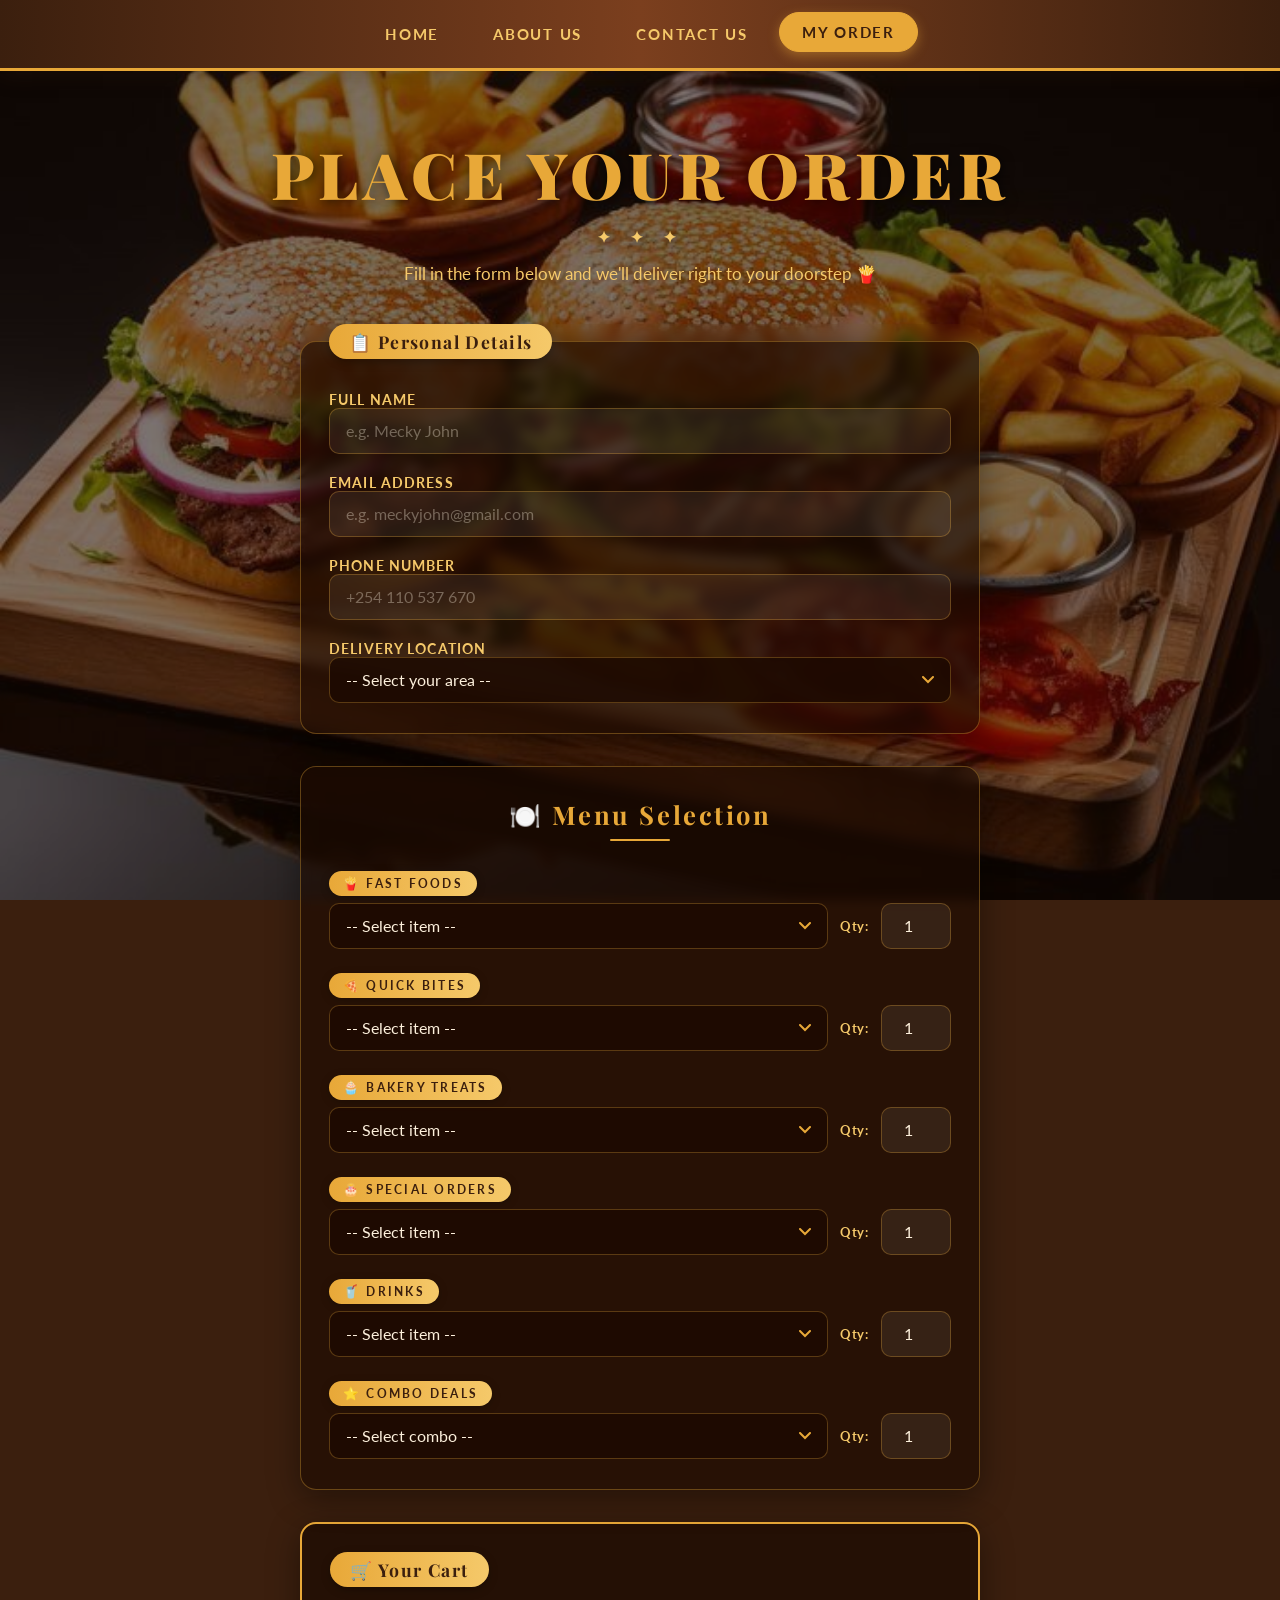
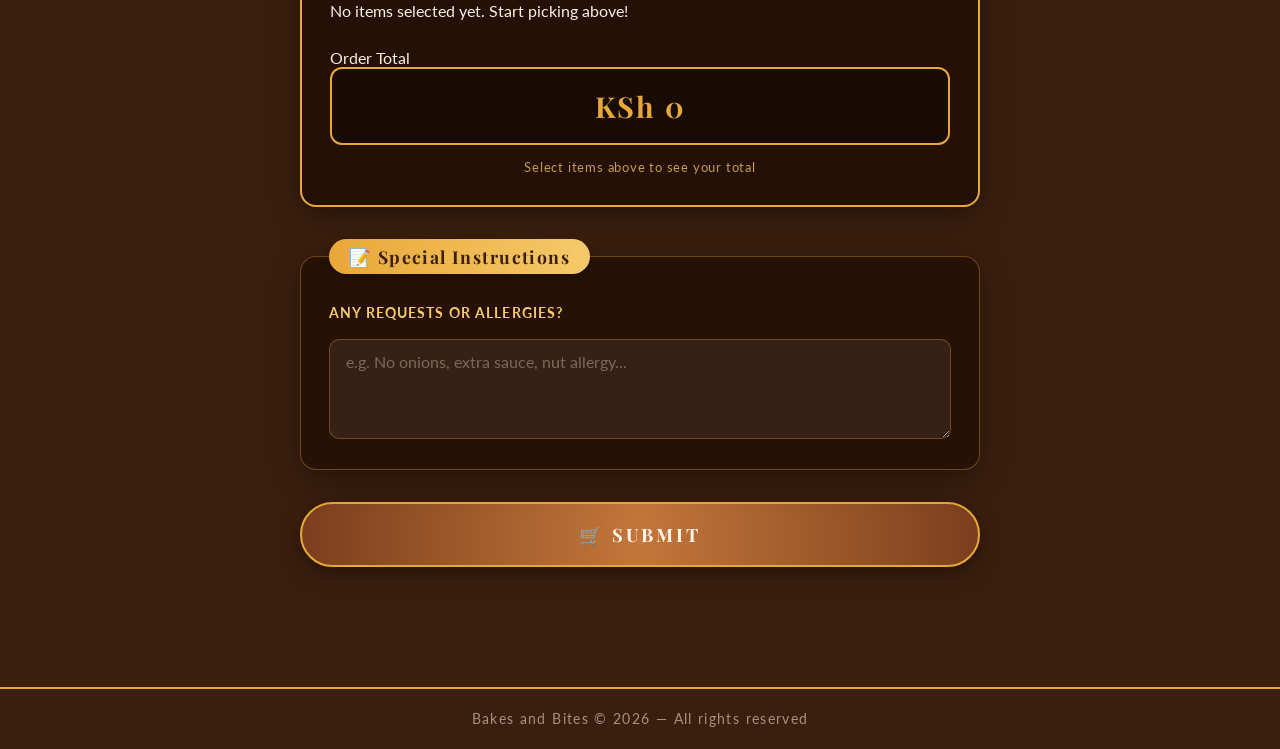
==== commit 0c06cec6: "Add files via upload" ====
--- a/order.html
+++ b/order.html
@@ -4,7 +4,7 @@
   <meta charset="UTF-8">
   <meta name="viewport" content="width=device-width, initial-scale=1.0">
   <title>Place Your Order - Bakes and Bites</title>
-  <link rel="stylesheet" href="style.css">
+  <link rel="stylesheet" href="body.css">
 </head>
 <body>
 
@@ -161,11 +161,23 @@
     </div>
     <!--LIVE CALCULATOR-->
 <div class="total-section">
-  <span class="total-label">🧾 Order Total</span>
-  <div class="total-display-wrapper">
-    <input type="text" id="display" disabled placeholder="KSh 0">
-    <p class="total-note" id="total-note"></p>
+  <span class="total-label">🛒 Your Cart</span>
+
+  <!-- Cart item list -->
+  <div id="cart-list">
+    <p class="cart-empty">No items selected yet. Start picking above!</p>
   </div>
+
+  <!-- Divider -->
+  <div class="cart-divider"></div>
+
+  <!-- Total row -->
+  <div class="cart-total-row">
+    <span class="cart-total-text">Order Total</span>
+    <input type="text" id="display" disabled value="KSh 0">
+  </div>
+
+  <p class="total-note" id="total-note">Select items above to see your total</p>
 </div>
 
     <!-- SPECIAL INSTRUCTIONS -->
--- a/body.css
+++ b/body.css
@@ -0,0 +1,753 @@
+/* =============================================
+   BAKES AND BITES — style.css
+   Shared styles for index.html + order.html
+   ============================================= */
+
+@import url('https://fonts.googleapis.com/css2?family=Playfair+Display:wght@400;700;900&family=Lato:wght@300;400;700&display=swap');
+
+/* --- CSS Variables --- */
+:root {
+  --cream:       #fdf6ec;
+  --warm-white:  #fff8f0;
+  --brown-dark:  #3b1f0e;
+  --brown-mid:   #7b3f1e;
+  --brown-light: #c4763a;
+  --gold:        #e8a838;
+  --gold-light:  #f5c96a;
+  --red-accent:  #b03a2e;
+  --text-dark:   #2c1a0e;
+  --text-light:  #fdf0dc;
+  --shadow:      rgba(59, 31, 14, 0.25);
+}
+
+/* --- Reset --- */
+*, *::before, *::after {
+  margin: 0;
+  padding: 0;
+  box-sizing: border-box;
+}
+
+html {
+  scroll-behavior: smooth;
+  font-size: 16px;
+}
+
+body {
+  font-family: 'Lato', sans-serif;
+  color: var(--text-light);
+  background-color: var(--brown-dark);
+  background-image: url(fastfoods.webp),
+    linear-gradient(135deg, #1a0a02 0%, #3b1f0e 100%);
+  background-size: cover;
+  background-attachment: fixed;
+  background-position: center;
+}
+
+/* Dark overlay over background image */
+body::before {
+  content: '';
+  position: fixed;
+  inset: 0;
+  background: rgba(20, 8, 2, 0.55);
+  z-index: 0;
+  pointer-events: none;
+}
+
+/* Sit above the overlay */
+nav, section, header, form, footer, .menu-section {
+  position: relative;
+  z-index: 1;
+}
+
+/* =============================================
+   NAVIGATION
+   ============================================= */
+nav {
+  position: sticky;
+  top: 0;
+  z-index: 100;
+  display: flex;
+  justify-content: center;
+  align-items: center;
+  flex-wrap: wrap;
+  gap: 8px;
+  padding: 14px 30px;
+  background: linear-gradient(90deg, var(--brown-dark), var(--brown-mid), var(--brown-dark));
+  border-bottom: 3px solid var(--gold);
+  box-shadow: 0 4px 20px var(--shadow);
+}
+
+nav a {
+  color: var(--gold-light);
+  font-family: 'Lato', sans-serif;
+  font-weight: 700;
+  font-size: 0.92rem;
+  letter-spacing: 0.12em;
+  text-transform: uppercase;
+  text-decoration: none;
+  padding: 10px 22px;
+  border-radius: 30px;
+  border: 1.5px solid transparent;
+  transition: all 0.3s ease;
+}
+
+nav a:hover,
+nav a.active {
+  background-color: var(--gold);
+  color: var(--brown-dark);
+  border-color: var(--gold);
+  transform: translateY(-2px);
+  box-shadow: 0 4px 12px rgba(232, 168, 56, 0.4);
+}
+
+/* =============================================
+   SECTIONS (index.html pages)
+   ============================================= */
+section {
+  min-height: 100vh;
+  padding: 90px 60px 70px;
+  display: flex;
+  flex-direction: column;
+  justify-content: center;
+}
+
+/* HOME */
+#home {
+  text-align: center;
+  align-items: center;
+  background: linear-gradient(180deg,
+    rgba(30, 10, 2, 0.72) 0%,
+    rgba(60, 25, 8, 0.52) 100%);
+  border-bottom: 3px solid var(--gold);
+}
+
+#home h1 {
+  font-family: 'Playfair Display', serif;
+  font-size: clamp(3rem, 8vw, 6rem);
+  font-weight: 900;
+  color: var(--gold);
+  letter-spacing: 0.08em;
+  text-shadow: 3px 3px 12px rgba(0,0,0,0.6);
+  margin-bottom: 30px;
+  animation: fadeDown 1s ease both;
+}
+
+#home h1::after {
+  content: '✦  ✦  ✦';
+  display: block;
+  font-size: 1.1rem;
+  color: var(--brown-light);
+  margin-top: 12px;
+  letter-spacing: 0.5em;
+}
+
+#home p {
+  font-size: clamp(1rem, 2vw, 1.2rem);
+  color: var(--text-light);
+  max-width: 680px;
+  line-height: 1.9;
+  margin-bottom: 20px;
+  animation: fadeUp 1.2s ease both;
+}
+
+/* ABOUT */
+#about {
+  background: linear-gradient(160deg,
+    rgba(20, 8, 2, 0.82) 0%,
+    rgba(50, 20, 5, 0.75) 100%);
+  border-bottom: 3px solid var(--gold);
+  align-items: flex-start;
+}
+
+#about > h1 {
+  font-family: 'Playfair Display', serif;
+  font-size: clamp(2.2rem, 5vw, 3.5rem);
+  color: var(--gold);
+  text-align: center;
+  margin-bottom: 18px;
+  letter-spacing: 0.06em;
+}
+
+#about > p {
+  color: var(--text-light);
+  font-size: 1.05rem;
+  max-width: 700px;
+  line-height: 1.85;
+  text-align: center;
+  margin: 0 auto 50px;
+}
+
+/* Menu heading (h2 inside #about but not the offer) */
+#about h2:not(.offer-heading) {
+  font-family: 'Playfair Display', serif;
+  font-size: 2rem;
+  color: var(--gold-light);
+  text-align: center;
+  margin-bottom: 35px;
+  letter-spacing: 0.1em;
+}
+
+.menu-row{
+    display: flex;
+    align-items: center;
+    gap: 24px;
+    margin-bottom: 40px;
+    flex-direction: row;
+}
+
+.menu-img-wrapper{
+    width: 180px;
+    height: 180px;
+    border-radius: 150px;
+    border:12px var(--gold);
+    flex-shrink:0;
+    overflow: hidden;
+}
+
+.menu-img-wrapper img{
+    width: 100%;
+    height: 100%;
+     object-fit: cover;
+}
+
+#menu{
+    width: 100%;
+    display: flex;
+    flex-direction: column;
+    gap: 24px;
+}
+.menu-row.reverse{
+    flex-direction: row-reverse;
+    align-items: center;
+}
+
+
+#about h2:not(.offer-heading)::after {
+  content: '';
+  display: block;
+  width: 80px;
+  height: 3px;
+  background: var(--gold);
+  margin: 10px auto 0;
+  border-radius: 2px;
+}
+
+/* Offer banner */
+.offer-heading {
+  font-family: 'Playfair Display', serif;
+  font-size: 1.8rem;
+  color: var(--cream) !important;
+  background: linear-gradient(90deg, var(--red-accent), var(--brown-mid));
+  display: inline-block;
+  padding: 10px 30px;
+  border-radius: 10px;
+  margin-top: 40px;
+  margin-bottom: 12px;
+  box-shadow: 0 4px 16px rgba(176, 58, 46, 0.4);
+}
+
+#about p strong { color: var(--gold-light); }
+#about p span {
+  color: var(--gold);
+  font-weight: 700;
+  text-decoration: underline;
+  text-underline-offset: 4px;
+}
+
+/* Open Order form */
+#order-now a{
+  display: inline-block;
+  margin-top: 40px;
+  color: var(--gold);
+  font-weight: 700;
+  text-decoration: none;
+  letter-spacing: 0.1rem;
+  text-transform: uppercase;
+  font-size: 0.9rem;
+  border: 2px solid var(--gold);
+  padding: 12px 24px;
+  border-top-left-radius: 20px;
+  border-bottom-right-radius: 20px;
+  transition: all 0.3s ease-in;
+}
+
+#order-now a:hover{
+  background: var(--gold);
+  color: var(--brown-dark);
+}
+/* Category h3 headings */
+h3 {
+  font-family: 'Lato', sans-serif;
+  font-size: 1.05rem;
+  font-weight: 700;
+  letter-spacing: 0.1em;
+  text-transform: uppercase;
+  color: var(--brown-dark);
+  background: linear-gradient(90deg, var(--gold), var(--gold-light));
+  padding: 10px 20px;
+  border-radius: 8px;
+  margin: 30px 0 12px;
+  display: inline-block;
+  box-shadow: 0 3px 10px rgba(0,0,0,0.3);
+}
+
+/* Menu lists */
+ul {
+  list-style: none;
+  margin-bottom: 10px;
+  padding-left: 10px;
+}
+
+ul li {
+  color: var(--text-light);
+  font-size: 1rem;
+  padding: 8px 0 8px 22px;
+  border-bottom: 1px solid rgba(232, 168, 56, 0.15);
+  position: relative;
+  transition: color 0.2s;
+}
+
+ul li::before {
+  content: '›';
+  position: absolute;
+  left: 0;
+  color: var(--gold);
+  font-size: 1.3rem;
+  line-height: 1.4;
+}
+
+ul li:hover { color: var(--gold-light); }
+
+/* CONTACT */
+#contact {
+  text-align: center;
+  align-items: center;
+  background: linear-gradient(180deg,
+    rgba(20, 8, 2, 0.85) 0%,
+    rgba(10, 4, 1, 0.95) 100%);
+}
+
+#contact h1 {
+  font-family: 'Playfair Display', serif;
+  font-size: clamp(2rem, 5vw, 3.2rem);
+  color: var(--gold);
+  margin-bottom: 30px;
+  letter-spacing: 0.06em;
+}
+
+#contact p {
+  color: var(--gold-light);
+  font-size: 1rem;
+  margin-bottom: 8px;
+  font-weight: 700;
+  letter-spacing: 0.08em;
+  text-transform: uppercase;
+}
+
+#contact a {
+  display: inline-block;
+  color: var(--text-light);
+  font-size: 1.05rem;
+  text-decoration: none;
+  background: var(--brown-mid);
+  padding: 12px 30px;
+  border-radius: 30px;
+  margin-bottom: 30px;
+  border: 1.5px solid var(--gold);
+  transition: all 0.3s ease;
+}
+
+#contact a:hover {
+  background: var(--gold);
+  color: var(--brown-dark);
+  transform: translateY(-2px);
+  box-shadow: 0 6px 18px rgba(232, 168, 56, 0.35);
+}
+
+i {
+  color: #E1306C; /* Instagram color */
+  margin-right: 5px;
+}
+
+/* =============================================
+   FOOTER
+   ============================================= */
+footer {
+  position: relative;
+  z-index: 1;
+  background: var(--brown-dark);
+  color: rgba(253, 240, 220, 0.55);
+  text-align: center;
+  font-size: 0.85rem;
+  letter-spacing: 0.1em;
+  padding: 22px 20px;
+  border-top: 2px solid var(--gold);
+  margin-top: 60px;
+}
+
+/* =============================================
+   ORDER PAGE — header
+   ============================================= */
+header {
+  text-align: center;
+  padding: 60px 20px 40px;
+}
+
+header h1 {
+  font-family: 'Playfair Display', serif;
+  font-size: clamp(2.4rem, 6vw, 4rem);
+  font-weight: 900;
+  color: var(--gold);
+  letter-spacing: 0.08em;
+  text-shadow: 2px 2px 12px rgba(0,0,0,0.6);
+  animation: fadeDown 0.9s ease both;
+}
+
+header h1::after {
+  content: '✦  ✦  ✦';
+  display: block;
+  font-size: 1rem;
+  color: var(--gold-light);
+  margin-top: 10px;
+  letter-spacing: 0.5em;
+}
+
+header p {
+  color: var(--gold-light);
+  font-size: 1.05rem;
+  margin-top: 16px;
+  opacity: 0.85;
+  animation: fadeUp 1s ease both;
+}
+
+/* =============================================
+   ORDER PAGE — form
+   ============================================= */
+form {
+  max-width: 720px;
+  margin: 0 auto;
+  padding: 0 20px 60px;
+  display: flex;
+  flex-direction: column;
+  gap: 32px;
+}
+
+fieldset {
+  border: 1.5px solid rgba(232, 168, 56, 0.35);
+  border-radius: 16px;
+  padding: 30px 28px;
+  background: rgba(30, 12, 3, 0.65);
+  backdrop-filter: blur(6px);
+  box-shadow: 0 8px 32px rgba(0,0,0,0.4);
+  display: flex;
+  flex-direction: column;
+  gap: 18px;
+  animation: fadeUp 0.8s ease both;
+}
+
+legend {
+  font-family: 'Playfair Display', serif;
+  font-size: 1.1rem;
+  font-weight: 700;
+  color: var(--brown-dark);
+  background: linear-gradient(90deg, var(--gold), var(--gold-light));
+  padding: 6px 20px;
+  border-radius: 20px;
+  letter-spacing: 0.08em;
+  box-shadow: 0 3px 10px rgba(0,0,0,0.3);
+}
+
+.menu-section {
+  background: rgba(30, 12, 3, 0.65);
+  border: 1.5px solid rgba(232, 168, 56, 0.35);
+  border-radius: 16px;
+  padding: 30px 28px;
+  backdrop-filter: blur(6px);
+  box-shadow: 0 8px 32px rgba(0,0,0,0.4);
+  display: flex;
+  flex-direction: column;
+  gap: 20px;
+  animation: fadeUp 1s ease both;
+}
+
+.menu-section h2 {
+  font-family: 'Playfair Display', serif;
+  font-size: 1.6rem;
+  color: var(--gold);
+  text-align: center;
+  letter-spacing: 0.1em;
+  margin-bottom: 6px;
+}
+
+.menu-section h2::after {
+  content: '';
+  display: block;
+  width: 60px;
+  height: 2px;
+  background: var(--gold);
+  margin: 8px auto 0;
+  border-radius: 2px;
+}
+
+.menu-group {
+  display: flex;
+  flex-direction: column;
+  gap: 7px;
+}
+
+.category-label {
+  font-size: 0.78rem;
+  font-weight: 700;
+  letter-spacing: 0.18em;
+  text-transform: uppercase;
+  color: var(--brown-dark);
+  background: linear-gradient(90deg, var(--gold), var(--gold-light));
+  display: inline-block;
+  padding: 5px 14px;
+  border-radius: 20px;
+  width: fit-content;
+  box-shadow: 0 2px 8px rgba(0,0,0,0.25);
+}
+
+label {
+  font-size: 0.88rem;
+  font-weight: 700;
+  letter-spacing: 0.08em;
+  color: var(--gold-light);
+  text-transform: uppercase;
+}
+
+input[type="text"],
+input[type="email"],
+input[type="tel"],
+input[type="number"] {
+  width: 100%;
+  padding: 13px 16px;
+  border-radius: 10px;
+  border: 1.5px solid rgba(232, 168, 56, 0.3);
+  background: rgba(255, 248, 235, 0.07);
+  color: var(--text-light);
+  font-family: 'Lato', sans-serif;
+  font-size: 0.97rem;
+  outline: none;
+  transition: border-color 0.3s, box-shadow 0.3s, background 0.3s;
+}
+
+input::placeholder { color: rgba(253, 240, 220, 0.35); }
+
+input:focus {
+  border-color: var(--gold);
+  background: rgba(255, 248, 235, 0.12);
+  box-shadow: 0 0 0 3px rgba(232, 168, 56, 0.2);
+}
+
+select {
+  width: 100%;
+  padding: 13px 16px;
+  border-radius: 10px;
+  border: 1.5px solid rgba(232, 168, 56, 0.3);
+  background: rgba(30, 10, 2, 0.85);
+  color: var(--text-light);
+  font-family: 'Lato', sans-serif;
+  font-size: 0.97rem;
+  outline: none;
+  cursor: pointer;
+  appearance: none;
+  background-image: url("data:image/svg+xml,%3Csvg xmlns='http://www.w3.org/2000/svg' width='12' height='8' viewBox='0 0 12 8'%3E%3Cpath d='M1 1l5 5 5-5' stroke='%23e8a838' stroke-width='2' fill='none' stroke-linecap='round'/%3E%3C/svg%3E");
+  background-repeat: no-repeat;
+  background-position: right 16px center;
+  padding-right: 40px;
+  transition: border-color 0.3s, box-shadow 0.3s;
+}
+
+select:focus {
+  border-color: var(--gold);
+  box-shadow: 0 0 0 3px rgba(232, 168, 56, 0.2);
+}
+
+select option {
+  background: var(--brown-dark);
+  color: var(--text-light);
+
+}
+
+select option::hover{
+  
+}
+
+
+.qty-row {
+  display: flex;
+  align-items: center;
+  gap: 12px;
+}
+
+.qty-row select { flex: 1; }
+
+.qty-label {
+  color: var(--gold-light);
+  font-size: 0.82rem;
+  font-weight: 700;
+  letter-spacing: 0.06em;
+  white-space: nowrap;
+}
+
+.qty-input {
+  width: 70px !important;
+  text-align: center;
+  padding: 13px 8px !important;
+}
+
+textarea {
+  width: 100%;
+  padding: 13px 16px;
+  border-radius: 10px;
+  border: 1.5px solid rgba(232, 168, 56, 0.3);
+  background: rgba(255, 248, 235, 0.07);
+  color: var(--text-light);
+  font-family: 'Lato', sans-serif;
+  font-size: 0.97rem;
+  resize: vertical;
+  min-height: 100px;
+  outline: none;
+  transition: border-color 0.3s, box-shadow 0.3s;
+}
+
+textarea::placeholder { color: rgba(253, 240, 220, 0.35); }
+
+textarea:focus {
+  border-color: var(--gold);
+  box-shadow: 0 0 0 3px rgba(232, 168, 56, 0.2);
+}
+
+.submit-btn {
+  display: block;
+  width: 100%;
+  padding: 18px;
+  background: linear-gradient(90deg, var(--brown-mid), var(--brown-light), var(--brown-mid));
+  color: var(--cream);
+  font-family: 'Playfair Display', serif;
+  font-size: 1.15rem;
+  font-weight: 700;
+  letter-spacing: 0.15em;
+  text-transform: uppercase;
+  border: 2px solid var(--gold);
+  border-radius: 50px;
+  cursor: pointer;
+  transition: all 0.3s ease;
+  box-shadow: 0 6px 24px rgba(0,0,0,0.4);
+}
+
+.submit-btn:hover {
+  background: linear-gradient(90deg, var(--gold), var(--gold-light), var(--gold));
+  color: var(--brown-dark);
+  transform: translateY(-3px);
+  box-shadow: 0 10px 30px rgba(232,168,56,0.4);
+}
+
+.submit-btn:active { transform: translateY(0); }
+
+/* =============================================
+   ANIMATIONS
+   ============================================= */
+@keyframes fadeDown {
+  from { opacity: 0; transform: translateY(-30px); }
+  to   { opacity: 1; transform: translateY(0); }
+}
+
+@keyframes fadeUp {
+  from { opacity: 0; transform: translateY(30px); }
+  to   { opacity: 1; transform: translateY(0); }
+}
+
+/* =============================================
+   RESPONSIVE — Mobile
+   ============================================= */
+@media (max-width: 600px) {
+  section { padding: 80px 24px 50px; }
+
+  nav {
+    gap: 6px;
+    padding: 12px 16px;
+  }
+
+  nav a {
+    font-size: 0.8rem;
+    padding: 8px 12px;
+  }
+
+  h3 { font-size: 0.95rem; }
+
+  .qty-row {
+    flex-direction: column;
+    align-items: stretch;
+  }
+
+  .qty-input { width: 100% !important; }
+
+  fieldset, .menu-section { padding: 22px 18px; }
+}
+
+
+/* =============================================
+   LIVE CALCULATOR — Total Price Display
+   ============================================= */
+.total-section {
+  background: rgba(30, 12, 3, 0.75);
+  border: 2px solid var(--gold);
+  border-radius: 16px;
+  padding: 28px;
+  display: flex;
+  flex-direction: column;
+  gap: 14px;
+  backdrop-filter: blur(6px);
+  box-shadow: 0 8px 32px rgba(0, 0, 0, 0.4);
+  animation: fadeUp 1s ease both;
+}
+
+.total-label {
+  font-family: 'Playfair Display', serif;
+  font-size: 1.1rem;
+  font-weight: 700;
+  color: var(--brown-dark);
+  background: linear-gradient(90deg, var(--gold), var(--gold-light));
+  padding: 6px 20px;
+  border-radius: 20px;
+  letter-spacing: 0.08em;
+  width: fit-content;
+  box-shadow: 0 3px 10px rgba(0, 0, 0, 0.3);
+}
+
+.total-display-wrapper {
+  display: flex;
+  flex-direction: column;
+  gap: 8px;
+}
+
+#display {
+  width: 100%;
+  padding: 18px 20px;
+  border-radius: 12px;
+  border: 2px solid var(--gold);
+  background: rgba(0, 0, 0, 0.35);
+  color: var(--gold);
+  font-family: 'Playfair Display', serif;
+  font-size: 1.8rem;
+  font-weight: 700;
+  letter-spacing: 0.06em;
+  text-align: center;
+  cursor: default;
+}
+
+#display:disabled {
+  opacity: 1;
+}
+
+.total-note {
+  font-size: 0.82rem;
+  color: var(--gold-light);
+  text-align: center;
+  letter-spacing: 0.06em;
+  opacity: 0.75;
+  min-height: 18px;
+}
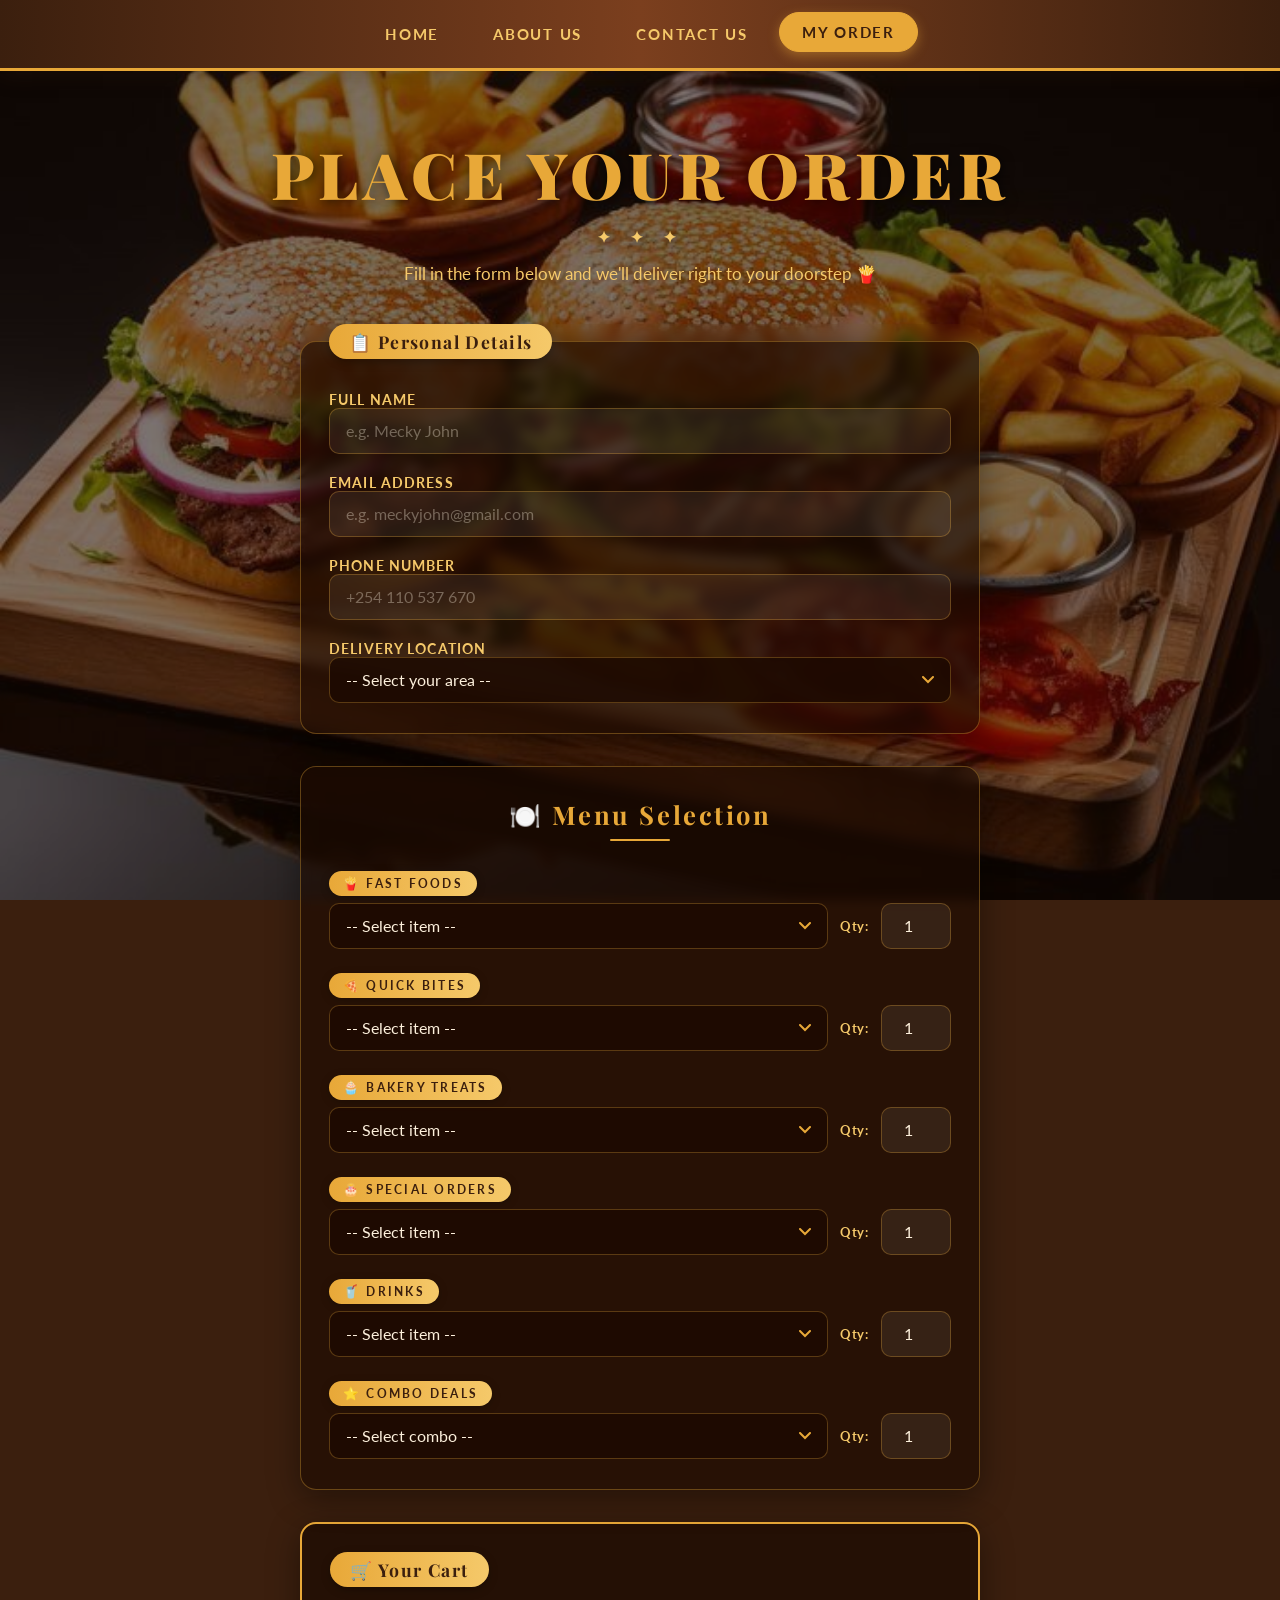
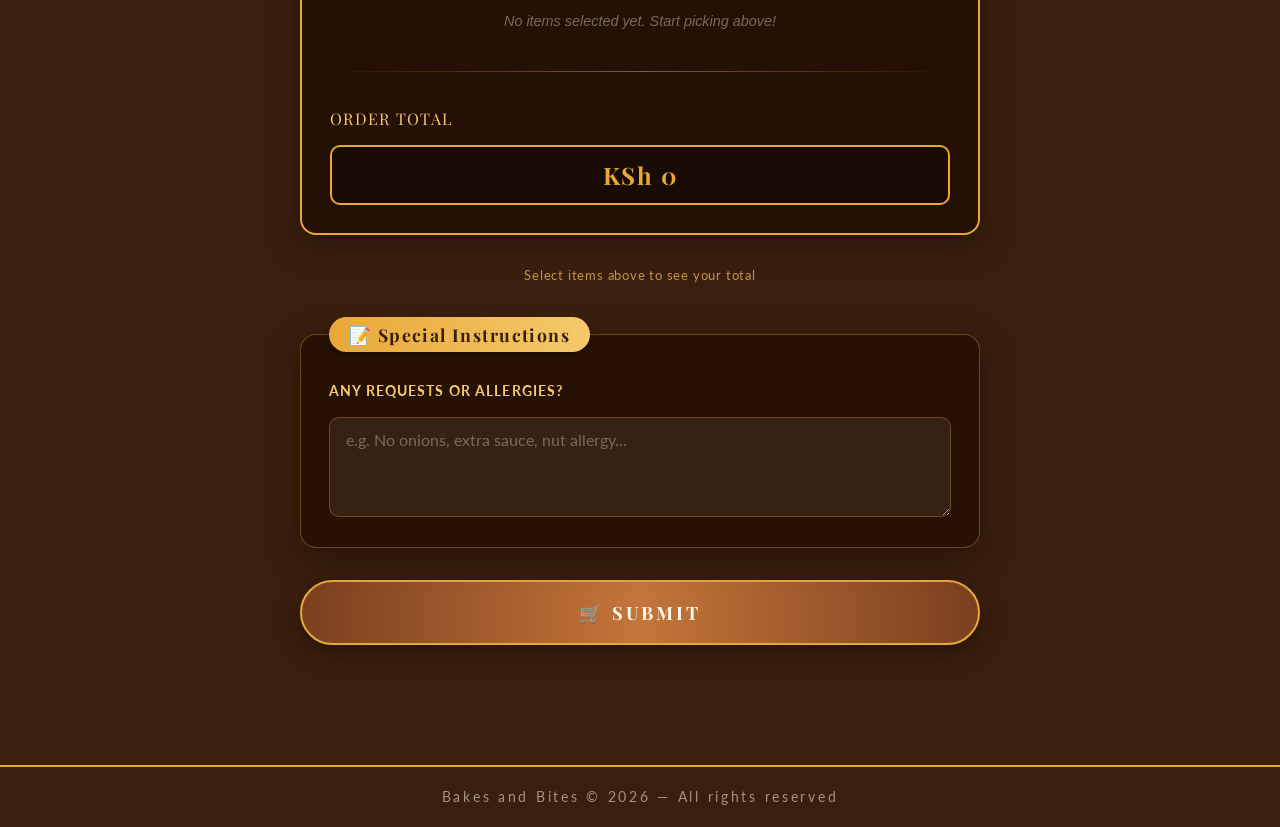
==== commit a7ca8b97: "Add files via upload" ====
--- a/order.html
+++ b/order.html
@@ -172,7 +172,7 @@
   <div class="cart-divider"></div>
 
   <!-- Total row -->
-  <div class="cart-total-row">
+  <div class="cart-total-row"></div>
     <span class="cart-total-text">Order Total</span>
     <input type="text" id="display" disabled value="KSh 0">
   </div>
--- a/body.css
+++ b/body.css
@@ -59,6 +59,38 @@
   z-index: 1;
 }
 
+/*slider effect*/
+.slider {
+  position: relative;
+  width: 100%;
+  max-width: 700px;
+  aspect-ratio: 4/4;
+  margin: 1px;
+  overflow: hidden;
+  border-radius: 42px;
+  
+}
+
+.slide {
+  position: absolute;
+  top: 0;
+  left: 0;
+  width: 100%;
+  height: 100%;
+  object-fit: cover;
+  object-position: center;
+  transform: translateX(100%);
+  transition: transform 0.6s ease;
+}
+
+.slide-active {
+ transform: translateX(0);
+}
+
+.slide-exit{
+  transform: translateX(-100%);
+}
+
 /* =============================================
    NAVIGATION
    ============================================= */
@@ -104,11 +136,19 @@
    SECTIONS (index.html pages)
    ============================================= */
 section {
-  min-height: 100vh;
+  
   padding: 90px 60px 70px;
   display: flex;
   flex-direction: column;
-  justify-content: center;
+  justify-content: center; 
+  top: 0;
+  overflow:  hidden;
+  transition:
+  transform 0.5s ease,box-shadow 0.5s ease;
+}
+
+section:hover{
+  transform:translateY(-3px );
 }
 
 /* HOME */
@@ -119,6 +159,7 @@
     rgba(30, 10, 2, 0.72) 0%,
     rgba(60, 25, 8, 0.52) 100%);
   border-bottom: 3px solid var(--gold);
+
 }
 
 #home h1 {
@@ -258,6 +299,7 @@
 #order-now a{
   display: inline-block;
   margin-top: 40px;
+  margin-bottom: 70px;
   color: var(--gold);
   font-weight: 700;
   text-decoration: none;
@@ -327,6 +369,11 @@
     rgba(10, 4, 1, 0.95) 100%);
 }
 
+#contact p{
+  color: var(--gold);
+  text-transform: uppercase;
+  margin-bottom: 40px;
+}
 #contact h1 {
   font-family: 'Playfair Display', serif;
   font-size: clamp(2rem, 5vw, 3.2rem);
@@ -335,41 +382,54 @@
   letter-spacing: 0.06em;
 }
 
-#contact p {
-  color: var(--gold-light);
-  font-size: 1rem;
-  margin-bottom: 8px;
-  font-weight: 700;
-  letter-spacing: 0.08em;
-  text-transform: uppercase;
-}
-
-#contact a {
-  display: inline-block;
-  color: var(--text-light);
-  font-size: 1.05rem;
-  text-decoration: none;
-  background: var(--brown-mid);
-  padding: 12px 30px;
-  border-radius: 30px;
-  margin-bottom: 30px;
-  border: 1.5px solid var(--gold);
-  transition: all 0.3s ease;
-}
-
-#contact a:hover {
+
+
+.contact-box:hover {
   background: var(--gold);
   color: var(--brown-dark);
   transform: translateY(-2px);
   box-shadow: 0 6px 18px rgba(232, 168, 56, 0.35);
-}
-
-i {
-  color: #E1306C; /* Instagram color */
-  margin-right: 5px;
-}
-
-/* =============================================
+  cursor: pointer;
+}
+
+.contact-box{
+    width: 280px;
+    height: 55px;
+    border: 2px solid #d88b43;
+    border-radius: 8px;
+
+    display: flex;
+    align-items: center;
+
+    gap: 15px;
+    padding: 0 15px;
+    margin: 20px auto;
+}
+
+.contact-box i{
+    font-size: 28px;
+}
+
+.fa-square-whatsapp{
+    color: rgb(10, 255, 22);
+}
+
+.fa-phone-volume{
+    color: rgb(239, 255, 10);
+}
+
+.fa-square-instagram{
+    color: rgb(255, 10, 100);
+}
+
+.contact-box span{
+    font-size: 18px;
+    font-weight: 600;
+    color: white;
+}
+
+
+/*===========================================
    FOOTER
    ============================================= */
 footer {
@@ -379,7 +439,7 @@
   color: rgba(253, 240, 220, 0.55);
   text-align: center;
   font-size: 0.85rem;
-  letter-spacing: 0.1em;
+  letter-spacing: 0.2em;
   padding: 22px 20px;
   border-top: 2px solid var(--gold);
   margin-top: 60px;
@@ -572,8 +632,13 @@
 }
 
 select option::hover{
+  background: var(--gold);
+  color: var(--brown-dark);
+  transform: translateY(-2px);
+  box-shadow: 0 6px 18px rgba(232, 168, 56, 0.35);
+}
   
-}
+
 
 
 .qty-row {
@@ -600,6 +665,9 @@
 
 textarea {
   width: 100%;
+  max-width: 100%;
+  box-sizing: border-box;
+  resize: vertical;
   padding: 13px 16px;
   border-radius: 10px;
   border: 1.5px solid rgba(232, 168, 56, 0.3);
@@ -620,6 +688,10 @@
   box-shadow: 0 0 0 3px rgba(232, 168, 56, 0.2);
 }
 
+#comment-btn{
+  margin: 20px;
+  size: 10px;
+}
 .submit-btn {
   display: block;
   width: 100%;
@@ -690,7 +762,7 @@
 
 
 /* =============================================
-   LIVE CALCULATOR — Total Price Display
+   CART + LIVE CALCULATOR
    ============================================= */
 .total-section {
   background: rgba(30, 12, 3, 0.75);
@@ -699,7 +771,7 @@
   padding: 28px;
   display: flex;
   flex-direction: column;
-  gap: 14px;
+  gap: 16px;
   backdrop-filter: blur(6px);
   box-shadow: 0 8px 32px rgba(0, 0, 0, 0.4);
   animation: fadeUp 1s ease both;
@@ -718,36 +790,113 @@
   box-shadow: 0 3px 10px rgba(0, 0, 0, 0.3);
 }
 
-.total-display-wrapper {
+/* Cart list container */
+#cart-list {
   display: flex;
   flex-direction: column;
-  gap: 8px;
+  gap: 10px;
+  min-height: 48px;
+}
+
+.cart-empty {
+  color: rgba(253, 240, 220, 0.4);
+  font-size: 0.9rem;
+  text-align: center;
+  font-style: italic;
+  padding: 10px 0;
+}
+
+/* Each item row in the cart */
+.cart-item {
+  display: flex;
+  justify-content: space-between;
+  align-items: center;
+  background: rgba(255, 248, 235, 0.05);
+  border: 1px solid rgba(232, 168, 56, 0.15);
+  border-radius: 10px;
+  padding: 10px 16px;
+  gap: 12px;
+  animation: fadeUp 0.3s ease both;
+}
+
+.cart-item-name {
+  color: var(--text-light);
+  font-size: 0.92rem;
+  flex: 1;
+}
+
+.cart-item-qty {
+  color: var(--gold-light);
+  font-size: 0.82rem;
+  background: rgba(232, 168, 56, 0.12);
+  padding: 3px 10px;
+  border-radius: 20px;
+  white-space: nowrap;
+}
+
+.cart-item-price {
+  color: var(--gold);
+  font-weight: 700;
+  font-size: 0.95rem;
+  white-space: nowrap;
+}
+
+.cart-item-custom {
+  color: var(--gold-light);
+  font-size: 0.82rem;
+  font-style: italic;
+}
+
+/* Divider line */
+.cart-divider {
+  height: 1px;
+  background: linear-gradient(90deg,
+    transparent,
+    rgba(232, 168, 56, 0.5),
+    transparent);
+  margin: 4px 0;
+}
+
+/* Total row */
+.cart-total-row {
+  display: flex;
+  justify-content: space-between;
+  align-items: center;
+  gap: 16px;
+}
+
+.cart-total-text {
+  font-family: 'Playfair Display', serif;
+  font-size: 1rem;
+  color: var(--gold-light);
+  letter-spacing: 0.08em;
+  text-transform: uppercase;
 }
 
 #display {
-  width: 100%;
-  padding: 18px 20px;
-  border-radius: 12px;
+  padding: 12px 20px;
+  border-radius: 10px;
   border: 2px solid var(--gold);
   background: rgba(0, 0, 0, 0.35);
   color: var(--gold);
   font-family: 'Playfair Display', serif;
-  font-size: 1.8rem;
+  font-size: 1.5rem;
   font-weight: 700;
   letter-spacing: 0.06em;
   text-align: center;
+  width: auto;
+  min-width: 180px;
   cursor: default;
-}
-
-#display:disabled {
   opacity: 1;
 }
+
+#display:disabled { opacity: 1; }
 
 .total-note {
   font-size: 0.82rem;
   color: var(--gold-light);
   text-align: center;
   letter-spacing: 0.06em;
-  opacity: 0.75;
+  opacity: 0.7;
   min-height: 18px;
 }
